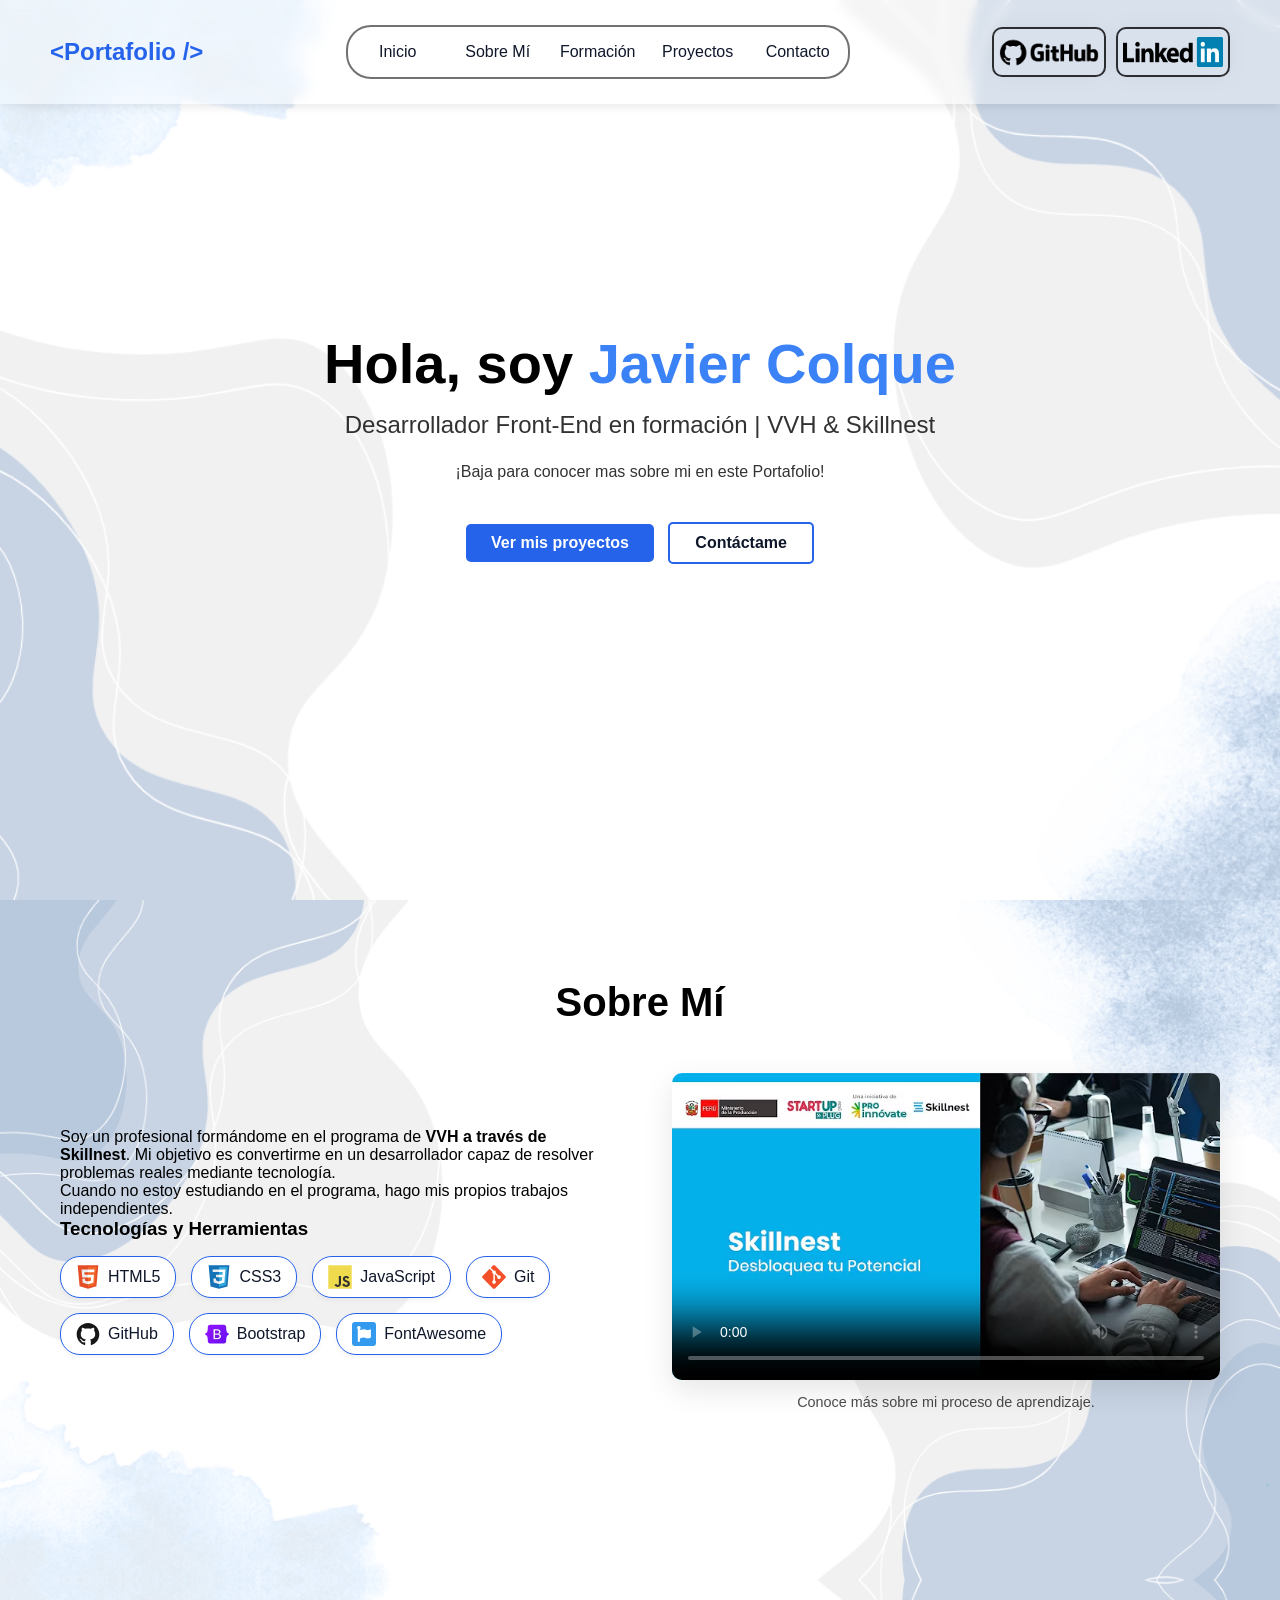
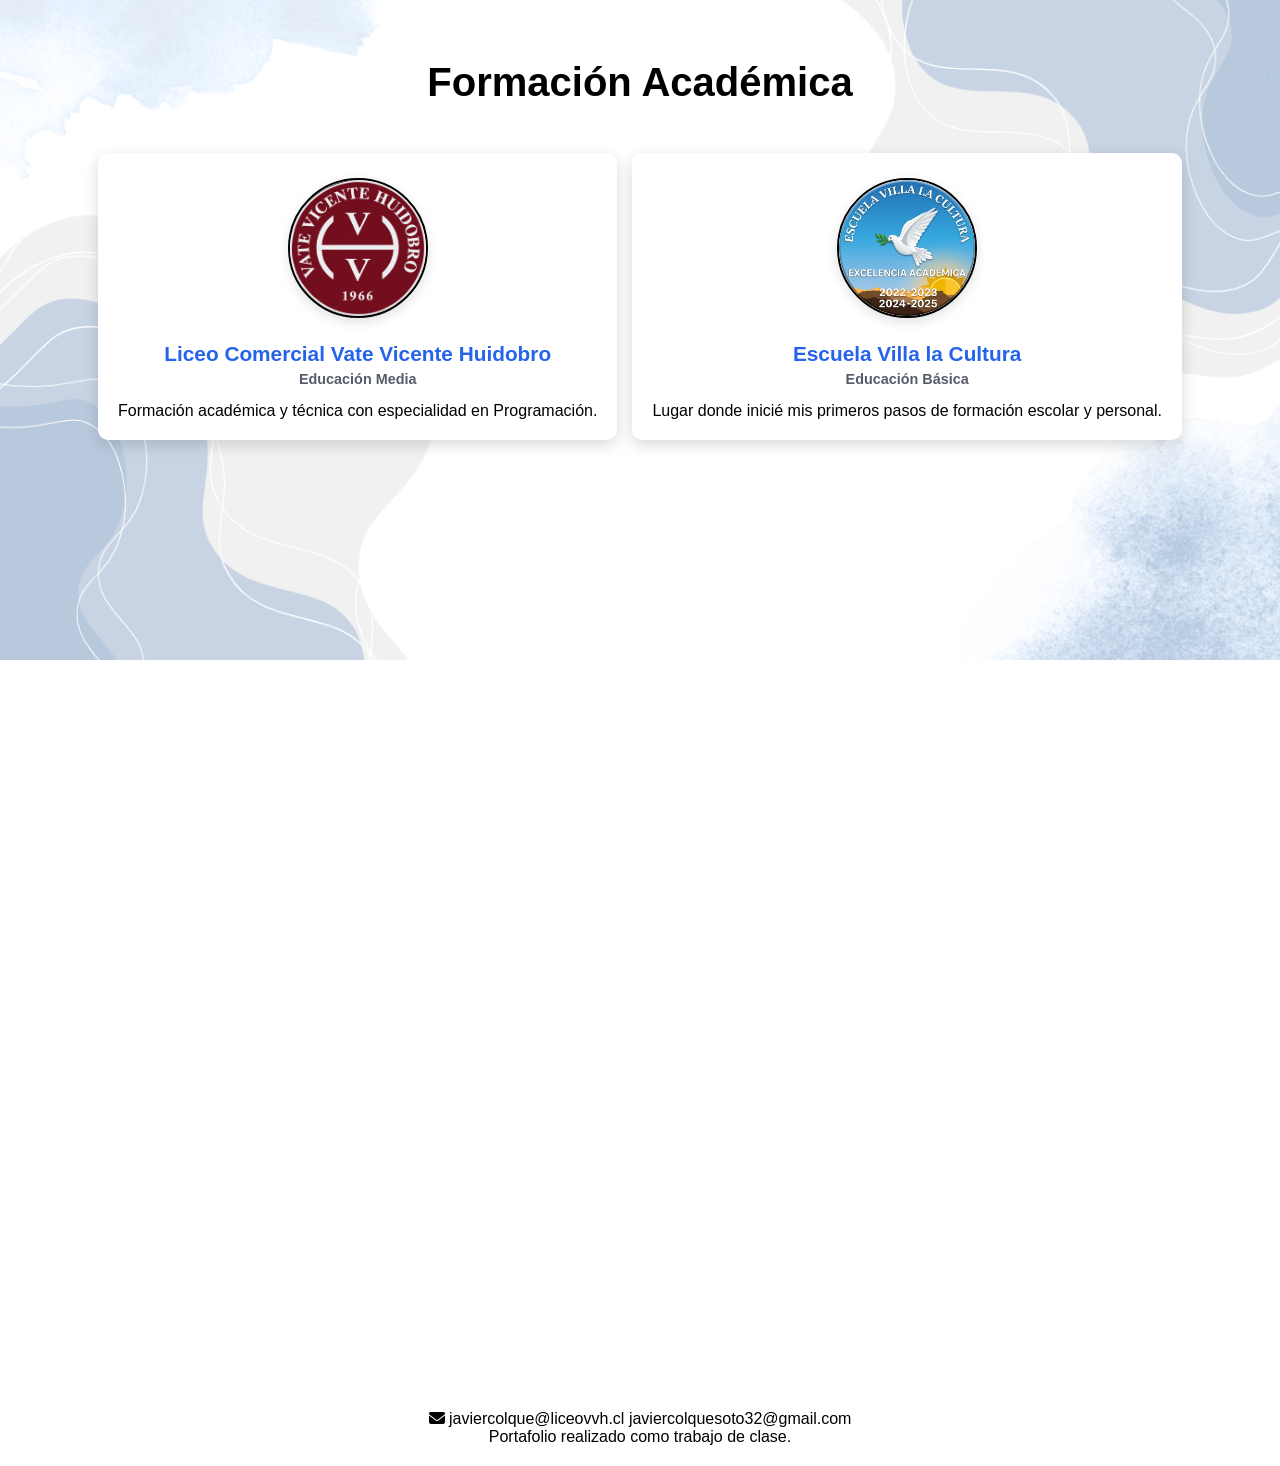
==== index.html @ 7b7ef532 "asd" ====
<!DOCTYPE html>
<html lang="es">
<head>
    <meta charset="UTF-8">
    <meta name="viewport" content="width=device-width, initial-scale=1.0">
    <title>Mi Portafolio - Javier Colque</title>
    <link rel="stylesheet" href="static/css/style.css">
    <link rel="stylesheet" href="https://cdnjs.cloudflare.com/ajax/libs/font-awesome/6.4.0/css/all.min.css">
</head>
<body>
    <header id="header">
        <nav class="navbar">
            <div class="logo">&lt;Portafolio /&gt;</div>
            <ul class="nav-links">
                <li><a href="#inicio">Inicio</a></li>
                <li><a href="#sobre-mi">Sobre Mí</a></li>
                <li><a href="#formacion">Formación</a></li>
                <li><a href="#proyectos">Proyectos</a></li>
                <li><a href="#contacto">Contacto</a></li>
            </ul>
            <div class="nav-bar-buttons">
                <a href="https://github.com/j-aaviieer" class="github-button">
                    <img src="static/images/github.png" alt="github-img" class="github-img">
                </a>
                <a href="https://www.linkedin.com/in/javier-colque-67b39a435/" class="linkedin-button">
                    <img src="static/images/linkedin.png" alt="linkedin-img" class="linkedin-img">
                </a>
            </div>
        </nav>
    </header>
    <main>
        <section id="inicio" class="inicio">
            <img src="static/images/fondo1.png" alt="imagen-fondo" class="imagen-fondo">
            <div>
                <h1>Hola, soy <span class="inicio-nombre">Javier Colque</span></h1>
                <h2>Desarrollador Front-End en formación | VVH & Skillnest</h2>
                <p>¡Baja para conocer mas sobre mi en este Portafolio!</p>
                <a href="#proyectos" class="btn btn-primary">Ver mis proyectos</a>
                <a href="#contacto" class="btn btn-secondary">Contáctame</a>
            </div>
        </section>

        <!-- Sección Sobre Mí & Habilidades -->
        <section id="sobre-mi" class="about">
            <img src="static/images/fondo2.png" alt="imagen-fondo" class="imagen-fondo">
            <div class="container">
                <h2 class="section-title">Sobre Mí</h2>
                <div class="about-grid">
                    <div class="about-text">
                        <p>Soy un profesional formándome en el programa de <strong>VVH a través de Skillnest</strong>. Mi objetivo es convertirme en un desarrollador capaz de resolver problemas reales mediante tecnología.</p>
                        <p>Cuando no estoy estudiando en el programa, hago mis propios trabajos independientes.</p>
                        
                        <h3>Tecnologías y Herramientas</h3>
                        <div class="skills-container">
                            <div class="skill-tag">
                                <img src="static/images/html.svg" alt="Logo HTML5"> 
                                <span>HTML5</span>
                            </div>
                            <div class="skill-tag">
                                <img src="static/images/css.svg" alt="Logo CSS3"> 
                                <span>CSS3</span>
                            </div>
                            <div class="skill-tag">
                                <img src="static/images/javascript.svg" alt="Logo JavaScript"> 
                                <span>JavaScript</span>
                            </div>
                            <div class="skill-tag">
                                <img src="static/images/git.svg" alt="Logo Git"> 
                                <span>Git</span>
                            </div>
                            <div class="skill-tag">
                                <img src="static/images/github.svg" alt="Logo GitHub"> 
                                <span>GitHub</span>
                            </div>
                            <div class="skill-tag">
                                <img src="static/images/bootstrap.svg" alt="Logo Bootstrap"> 
                                <span>Bootstrap</span>
                            </div>
                            <div class="skill-tag">
                                <img src="static/images/fontawesome.svg" alt="Logo Bootstrap"> 
                                <span>FontAwesome</span>
                            </div>
                        </div>
                    </div>
                    <div class="about-video">
                        <!-- Video -->
                        <video controls poster="static/images/skillnest-poster.avif">
                            <source src="static/videos/YTDown.com_YouTube_Estamos-transformando-la-educacion-tecni_Media_HTPfHLYIFFY_001_1080p.mp4" type="video/mp4">
                        </video>
                        <p class="video-caption">Conoce más sobre mi proceso de aprendizaje.</p>
                    </div>
                </div>
            </div>
        </section>

        <!-- Sección Formación Académica -->
        <section id="formacion" class="education">
            <img src="static/images/fondo1.png" alt="fondo3" class="imagen-fondo">
            <div class="container">
                <h2 class="section-title">Formación Académica</h2>
                
                <div class="education-grid">
                    <!-- Institución 1: Vate Vicente Huidobro -->
                    <div class="education-card">
                        <!-- Reemplaza la ruta de la imagen con tu foto -->
                        <img src="static/images/VVH.png" alt="Liceo Comercial Vate Vicente Huidobro" class="vvh">
                        <div class="education-info">
                            <h3>Liceo Comercial Vate Vicente Huidobro</h3>
                            <p class="education-period">Educación Media</p>
                            <p>Formación académica y técnica con especialidad en Programación.</p>
                        </div>
                    </div>

                    <!-- Institución 2: Colegio Villa la Cultura -->
                    <div class="education-card">
                        <!-- Reemplaza la ruta de la imagen con tu foto -->
                        <img src="static/images/VLC.png" alt="Colegio Villa la Cultura" class="vlc">
                        <div class="education-info">
                            <h3>Escuela Villa la Cultura</h3>
                            <p class="education-period">Educación Básica</p>
                            <p>Lugar donde inicié mis primeros pasos de formación escolar y personal.</p>
                        </div>
                    </div>
                </div>
            </div>
        </section>

        <!-- Sección de Proyectos -->
        <section id="proyectos" class="projects">
            <img src="static/images/fondo2.png" alt="imagen-fondo" class="imagen-fondo">
            <div class="container">
                <h2 class="section-title">Mis Proyectos</h2>
                
                <!-- Filtros -->
                <div class="filter-buttons">
                    <button class="filter-btn active" data-filter="all">Todos</button>
                    <button class="filter-btn" data-filter="html-css">HTML & CSS</button>
                    <button class="filter-btn" data-filter="js">JavaScript</button>
                </div>

                <div class="projects-grid">
                    <!-- Proyecto 1 -->
                    <div class="project-card" data-category="html-css">
                        <img src="static/images/Ecolochile.png" alt="ecolochile">
                        <div class="project-info">
                            <h3>EcoloChile</h3>
                            <p>Una pagina web capaz de utilizar funciones del dispositivo como Ubicacion, o Camara. Aparte de incluir IA (Desactivada)</p>
                            <div class="tech-stack">
                                <span>HTML</span><span>CSS</span><span>JS</span>
                            </div>
                            <div class="project-links">
                                <a href="#" target="_blank"><i class="fa-solid fa-eye"></i> Ver Proyecto</a>
                                <a href="https://github.com/j-aaviieer/Proyecto-Feria-ATP" target="_blank"><i class="fa-brands fa-github"></i> Repositorio</a>
                            </div>
                        </div>
                    </div>

                    <!-- Proyecto 2 -->
                    <div class="project-card" data-category="js">
                        <img src="static/images/TacoPalace.png" alt="TacoPalace">
                        <div class="project-info">
                            <h3>TacoPalace</h3>
                            <p>TacoPalace es una pagina web correspondiente a la simulacion de la certificacion Skillnest, incluye HTML, CSS y JS</p>
                            <div class="tech-stack">
                                <span>HTML</span><span>CSS</span><span>JavaScript</span>
                            </div>
                            <div class="project-links">
                                <a href="#" target="_blank"><i class="fa-solid fa-eye"></i> Ver Proyecto</a>
                                <a href="https://github.com/j-aaviieer/Taco-Palace-Simulacion" target="_blank"><i class="fa-brands fa-github"></i> Repositorio</a>
                            </div>
                        </div>
                    </div>
                </div>
            </div>
        </section>
    </main>

    <footer id="contacto">
        <i class="fa-solid fa-envelope"></i>
                        <span>javiercolque@liceovvh.cl</span>
                        <span>javiercolquesoto32@gmail.com</span>
        <p>Portafolio realizado como trabajo de clase.</p>
    </footer>

    <script src="static/js/script.js"></script>
</body>
</html>
---- static/css/style.css ----
:root {
    --primary-color: #2563eb;
    --secondary-color: #1e40af;
    --bg-color: #f8fafc;
    --text-color: #0f172a;
    --card-bg: #ffffff;
    --nav-bg: rgba(255, 255, 255, 0.95);
    --transition: all 0.3s ease;
}

* {
    margin: 0;
    padding: 0;
    box-sizing: border-box;
    font-family: Arial, Helvetica, sans-serif;
}
html {
  scroll-behavior: smooth; /*Esto hara que al apretar los botones de la navbar, el movimiento sea fluido*/
}
body {
    background-color: white;
    transition: all 0.3 ease;
}
section {
    max-width: 100%;
    max-height: 680px;
    min-height: 680px;
}
.container {
    max-width: 1200px;
    margin: 0 auto;
    padding: 0 20px;
}

/* --- Navegación --- */
header {
    position: fixed;
    width: 100%;
    top: 0;
    background-color: rgba(255, 255, 255, 0.323);
    backdrop-filter: blur(5px);
    z-index: 1000;
    box-shadow: 0 2px 10px rgba(0,0,0,0.1);
}

.navbar {
    display: flex;
    justify-content: space-between;
    align-items: center;
    padding: 25px 50px;
}

.logo {
    font-size: 1.5rem;
    font-weight: bold;
    color: rgb(37, 99, 235);
    cursor: default;
}

.nav-links {
    display: flex;
    list-style: none;
    border: solid 2px rgba(0, 0, 0, 0.555);
    overflow: hidden;
    border-radius: 25px;
}
.nav-links li {
    display: flex;
    align-items: center;
    justify-content: center;
    background-color: transparent;
    height: 50px;
    width: 100px;
    transition: 0.3s;
}
.nav-links li:hover {
    background-color: rgba(0, 0, 0, 0.1);
}
.nav-links a {
    text-decoration: none;
    color: var(--text-color);
    font-weight: 500;
    transition: var(--transition);
}

.nav-links a:hover {
    color: var(--primary-color);
}

.nav-bar-buttons {
    display: flex;
    flex-direction: row;
    align-items: center;
    gap: 10px;
}
.linkedin-button {
    display: flex;
    justify-content: center;
    align-items: center;
    border: solid 2px rgba(0, 0, 0, 0.8);
    height: 50px;
    padding: 5px;
    border-radius: 10px;
    box-shadow: 0 0 20px 0 rgba(0, 0, 0, 0.06);
    transition: 0.5s;
}
.linkedin-button:hover {
    scale: 1.04;
    box-shadow: 0 0 20px 0 rgba(0, 0, 0, 0.2);
}
.github-button {
    display: flex;
    justify-content: center;
    align-items: center;
    border: solid 2px rgba(0, 0, 0, 0.8);
    height: 50px;
    padding: 5px;
    border-radius: 10px;
    box-shadow: 0 0 20px 0 rgba(0, 0, 0, 0.06);
    transition: 0.5s;
}
.github-button:hover {
    scale: 1.04;
    box-shadow: 0 0 20px 0 rgba(0, 0, 0, 0.2);
}
.linkedin-img {
    width: 100px;
    height: 30px;
}
.github-img {
    width: 100px;
    height: 55px;
}

.btn-icon {
    background: none;
    border: none;
    font-size: 1.2rem;
    color: var(--text-color);
    cursor: pointer;
}

/* --- Hero Section --- */
.imagen-fondo {
    position: absolute;
    top: 0;
    left: 0;
    width: 100%;
    height: 100%;
    object-fit: cover;
    object-position: center;
    z-index: -1;

}
.imagen-fondo-2 {
    position: absolute;
    top: 0;
    left: 0;
    width: 100%;
    height: 100%;
    object-fit: cover; /* Escala y recorta la imagen proporcionalmente */
    object-position: center;
    z-index: -5;
    border-bottom: solid 2px rgba(0, 0, 0, 0.233);
    box-shadow: bottom 0 0 20px 0 rgba(0, 0, 0, 0.2);
}
.fondo3 {
    position: absolute;
    top: 0;
    left: 0;
    width: 100%;
    height: 100%;
    object-fit: cover; /* Escala y recorta la imagen proporcionalmente */
    object-position: center;
    z-index: -10;
    box-shadow: bottom 0 0 20px 0 rgba(0, 0, 0, 0.2);
}
.inicio {
    min-height: 100vh;
    display: flex;
    align-items: center;
    justify-content: center;
    text-align: center;
    padding: 0 20px;
}

.inicio h1 {
    font-size: 3.5rem;
    margin-bottom: 15px;
}

.inicio-nombre {
    color: #3b82f6;
}

.inicio h2 {
    font-size: 1.5rem;
    font-weight: 400;
    margin-bottom: 20px;
    opacity: 0.8;
}

.inicio p {
    max-width: 600px;
    margin: 0 auto 2rem;
    line-height: 1.6;
    opacity: 0.8;
}

.btn {
    padding: 10px 25px;
    border-radius: 5px;
    text-decoration: none;
    font-weight: bold;
    transition: var(--transition);
    display: inline-block;
    margin: 5px;
}

.btn-primary {
    background-color: var(--primary-color);
    color: white;
}

.btn-primary:hover {
    background-color: var(--secondary-color);
}

.btn-secondary {
    border: 2px solid var(--primary-color);
    color: var(--text-color);
}

/* --- Secciones Generales --- */
section {
    padding: 80px 0;
}

.section-title {
    text-align: center;
    font-size: 2.5rem;
    margin-bottom: 3rem;
    position: relative;
}

/* --- Sobre Mí --- */
.about-grid {
    display: grid;
    grid-template-columns: 1fr 1fr;
    gap: 4rem;
    align-items: center;
}

.about-video video {
    width: 100%;
    border-radius: 10px;
    box-shadow: 0 10px 30px rgba(0,0,0,0.1);
}

.video-caption {
    text-align: center;
    margin-top: 10px;
    font-size: 0.9rem;
    opacity: 0.7;
}

/* --- Habilidades y Herramientas --- */
.skills-container {
    display: flex;
    flex-wrap: wrap;
    gap: 15px; 
    margin-top: 1rem;
}

.skill-tag {
    display: flex;
    align-items: center; 
    gap: 8px; 
    background-color: var(--card-bg);
    color: var(--text-color);
    padding: 8px 15px;
    border-radius: 20px;
    font-weight: 500;
    border: 1px solid var(--primary-color);
    box-shadow: 0 2px 5px rgba(0,0,0,0.05);
    transition: var(--transition);
}

.skill-tag:hover {
    transform: translateY(-3px);
    box-shadow: 0 5px 10px rgba(0,0,0,0.1);
}

.skill-tag img {
    width: 24px;
    height: 24px;
    object-fit: contain;
}

/* --- Formación Académica --- */
.education-grid {
    display: flex;
    flex-direction: row;
    justify-content: center;
    gap: 15px;
    margin-top: 2rem;
}

.education-card {
    background-color: var(--card-bg);
    border-radius: 10px;
    overflow: hidden;
    box-shadow: 0 5px 15px rgba(0,0,0,0.15);
    transition: var(--transition);
    text-align: center;
    padding-top: 25px;
}

.education-card:hover {
    transform: translateY(-10px);
}

.education-card img {
    width: 140px;
    height: 140px;
    border-radius: 50%;
    background-color: #ffffff;
    border: solid 2px black;
    margin: 0 auto;
    box-shadow: 0 4px 12px rgba(0, 0, 0, 0.12);
}

.education-info {
    padding: 20px;
}

.education-info h3 {
    color: var(--primary-color);
    margin-bottom: 5px;
    font-size: 1.3rem;
}

.education-period {
    font-size: 0.9rem;
    font-weight: bold;
    color: var(--text-color);
    opacity: 0.7;
    margin-bottom: 15px;
}

/* --- Proyectos --- */
.filter-buttons {
    display: flex;
    justify-content: center;
    gap: 15px;
    margin-bottom: 30px;
}

.filter-btn {
    padding: 8px 20px;
    border: none;
    background-color: var(--card-bg);
    color: var(--text-color);
    cursor: pointer;
    border-radius: 20px;
    box-shadow: 0 2px 5px rgba(0,0,0,0.1);
    transition: var(--transition);
}

.filter-btn.active, .filter-btn:hover {
    background-color: var(--primary-color);
    color: white;
}

.projects-grid {
    display: flex;
    flex-direction: row;
    gap: 20px;
}

.project-card {
    background-color: var(--card-bg);
    border-radius: 10px;
    overflow: hidden;
    box-shadow: 0 5px 15px rgba(0,0,0,0.05);
    transition: var(--transition);
}

.project-card:hover {
    transform: translateY(-10px);
}

.project-card img {
    width: 100%;
    height: 200px;
    object-fit: cover;
}

.project-info {
    padding: 20px;
}

.tech-stack {
    margin: 15px 0;
    display: flex;
    gap: 10px;
    font-size: 0.8rem;
}

.tech-stack span {
    background: var(--bg-color);
    padding: 3px 8px;
    border-radius: 4px;
}

.project-links {
    display: flex;
    gap: 15px;
}

.project-links a {
    text-decoration: none;
    color: var(--primary-color);
    font-weight: 500;
}

/* --- Contacto --- */
.contact-links {
    display: flex;
    justify-content: center;
    flex-wrap: wrap;
    gap: 2rem;
    margin-top: 2rem;
}

.contact-card {
    display: flex;
    flex-direction: column;
    align-items: center;
    gap: 10px;
    padding: 20px;
    background-color: var(--card-bg);
    border-radius: 10px;
    text-decoration: none;
    color: var(--text-color);
    width: 200px;
    box-shadow: 0 5px 15px rgba(0,0,0,0.05);
    transition: var(--transition);
}

.contact-card i {
    font-size: 2rem;
    color: var(--primary-color);
}

.contact-card:hover {
    transform: translateY(-5px);
    border-bottom: 3px solid var(--primary-color);
}

/* --- Footer --- */
footer {
    text-align: center;
    padding: 20px;
    background-color: var(--card-bg);
    margin-top: 50px;
}


.fade-in {
  opacity: 0;
  transform: translateY(30px);
  transition: opacity 0.6s ease-out, transform 0.6s ease-out;
  will-change: opacity, transform;
}

.fade-in.visible {
  opacity: 1;
  transform: translateY(0);
}
/* --- Diseño Responsivo (Mobile & Tablet) --- */
@media (max-width: 768px) {
    .about-grid {
        grid-template-columns: 1fr;
    }
    
    .nav-links {
        position: fixed;
        top: 70px;
        left: -100%;
        flex-direction: column;
        background-color: var(--nav-bg);
        width: 100%;
        text-align: center;
        padding: 2rem 0;
        transition: 0.3s;
        box-shadow: 0 5px 10px rgba(0,0,0,0.1);
    }

    .nav-links.active {
        left: 0;
    }

    .nav-bar-buttons {
        position: fixed;
        top: 70px;
        left: -100%;
        flex-direction: column;
        background-color: var(--nav-bg);
        width: 100%;
        text-align: center;
        padding: 2rem 0;
        transition: 0.3s;
        box-shadow: 0 5px 10px rgba(0,0,0,0.1);
    }

    .nav-bar-buttons.active {
        left: 0;
    }

    .inicio h1 {
        font-size: 2.5rem;
    }
}
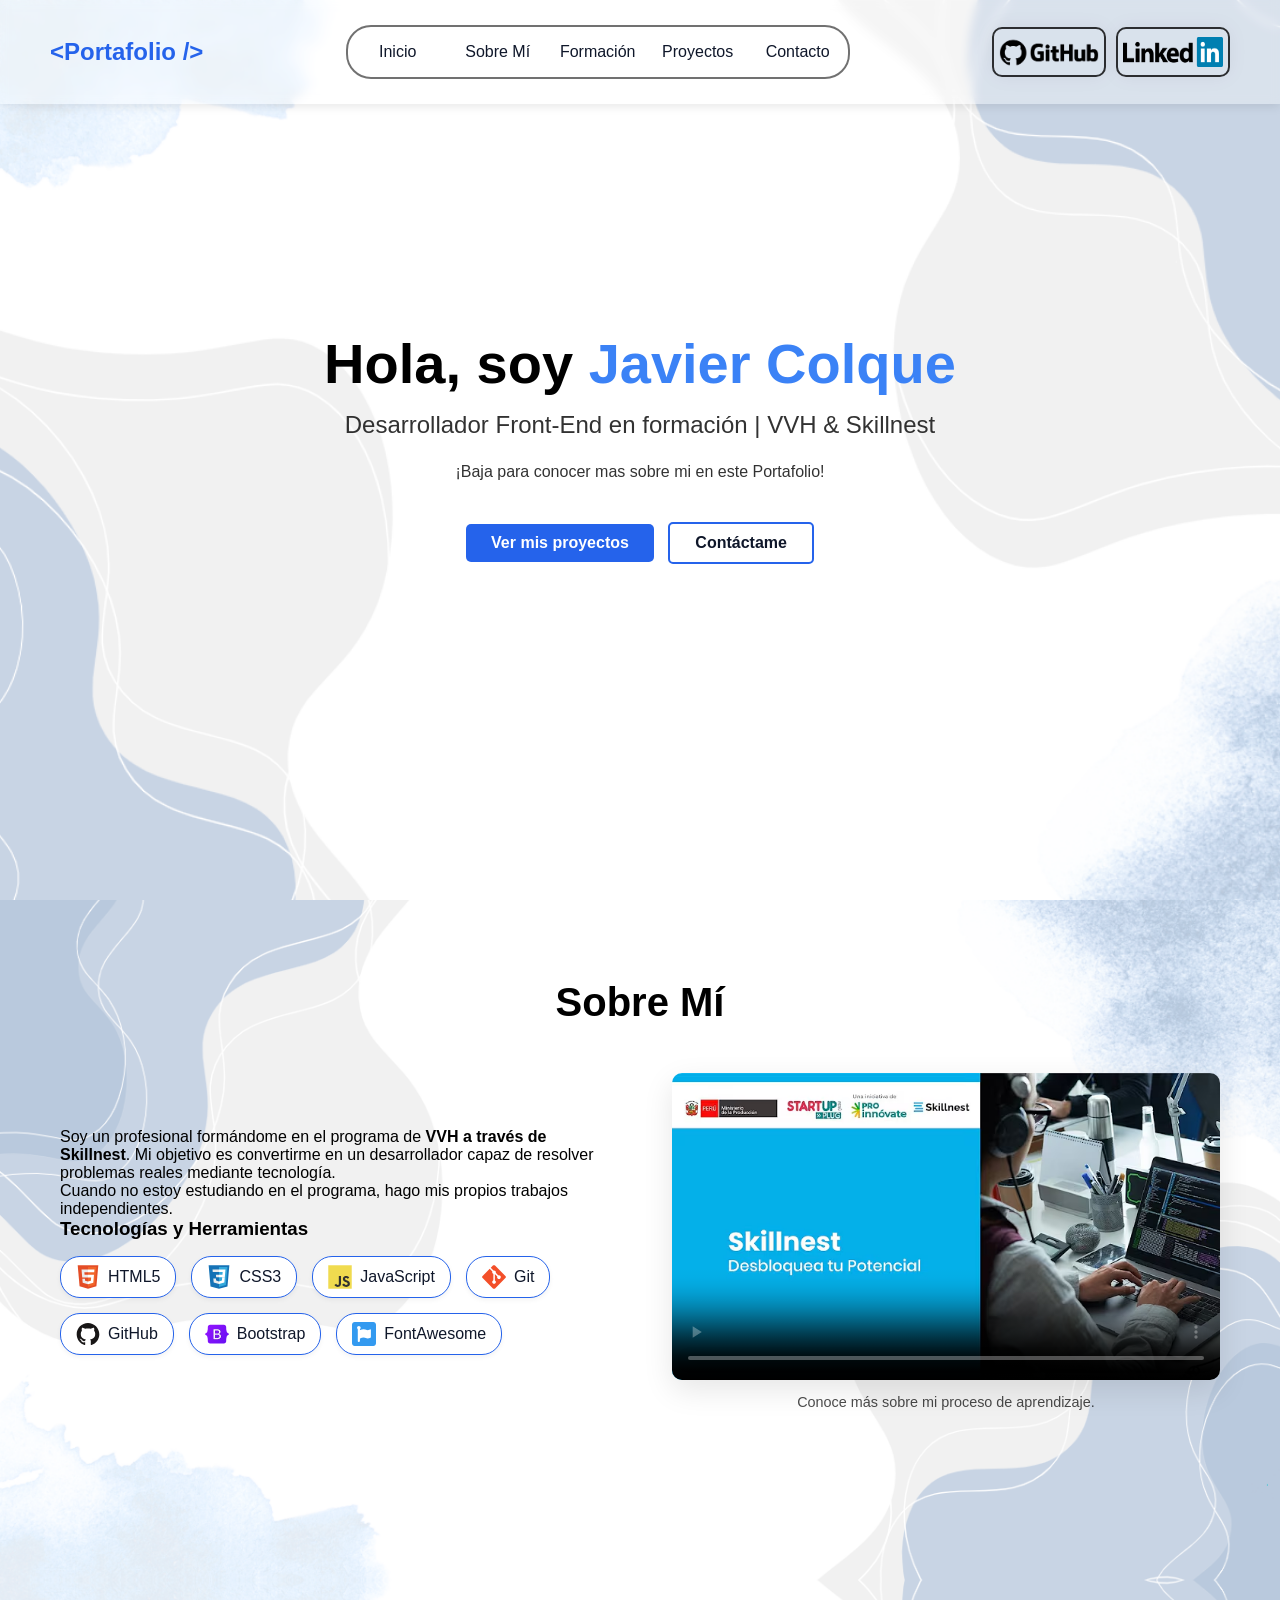
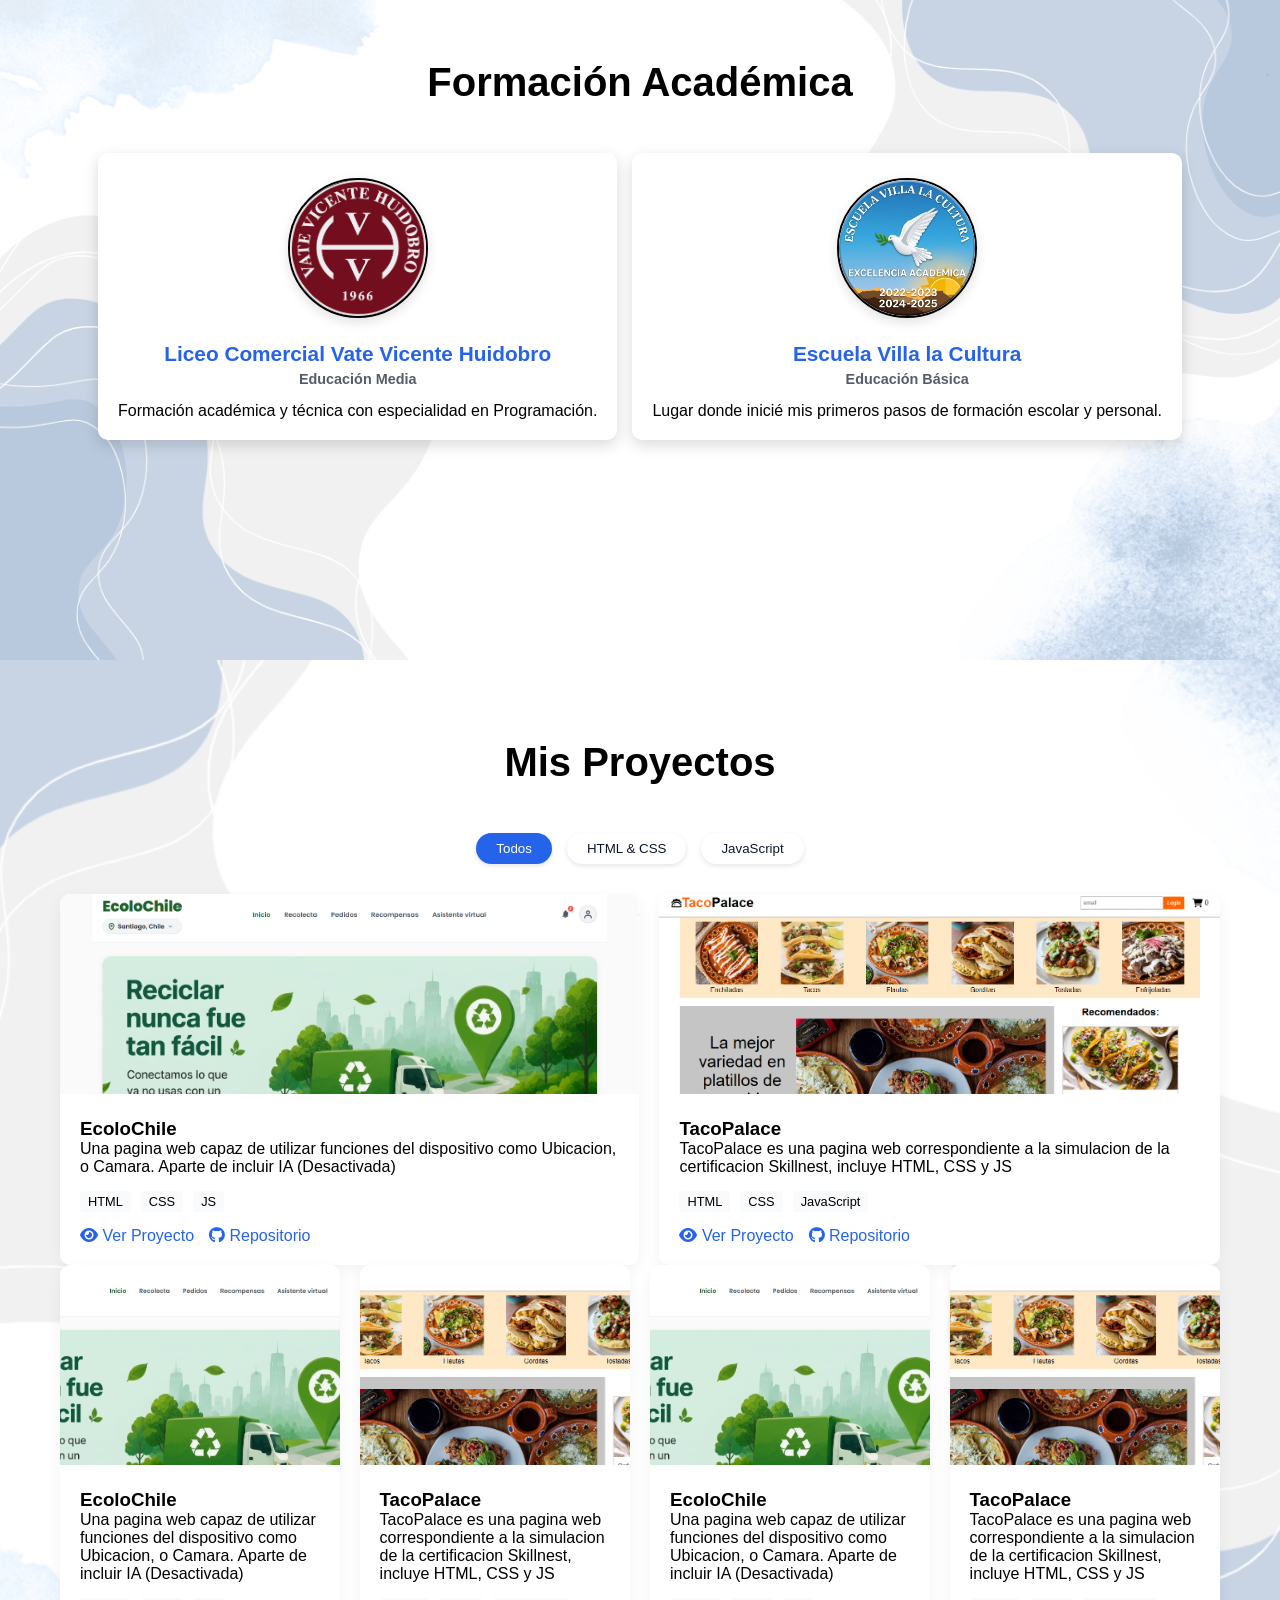
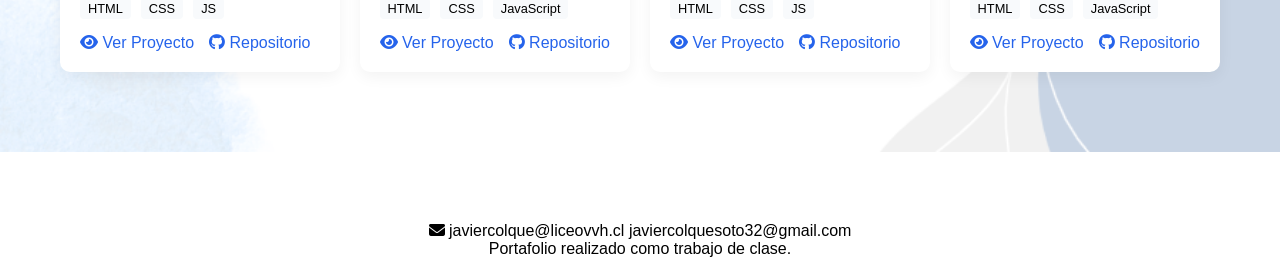
==== commit cd54a961: "asd" ====
--- a/index.html
+++ b/index.html
@@ -170,6 +170,70 @@
                             </div>
                         </div>
                     </div>
+
+                    
+                </div>
+                <div class="projects-grid">
+                    <div class="project-card" data-category="html-css">
+                        <img src="static/images/Ecolochile.png" alt="ecolochile">
+                        <div class="project-info">
+                            <h3>EcoloChile</h3>
+                            <p>Una pagina web capaz de utilizar funciones del dispositivo como Ubicacion, o Camara. Aparte de incluir IA (Desactivada)</p>
+                            <div class="tech-stack">
+                                <span>HTML</span><span>CSS</span><span>JS</span>
+                            </div>
+                            <div class="project-links">
+                                <a href="#" target="_blank"><i class="fa-solid fa-eye"></i> Ver Proyecto</a>
+                                <a href="https://github.com/j-aaviieer/Proyecto-Feria-ATP" target="_blank"><i class="fa-brands fa-github"></i> Repositorio</a>
+                            </div>
+                        </div>
+                    </div>
+
+                    <!-- Proyecto 2 -->
+                    <div class="project-card" data-category="js">
+                        <img src="static/images/TacoPalace.png" alt="TacoPalace">
+                        <div class="project-info">
+                            <h3>TacoPalace</h3>
+                            <p>TacoPalace es una pagina web correspondiente a la simulacion de la certificacion Skillnest, incluye HTML, CSS y JS</p>
+                            <div class="tech-stack">
+                                <span>HTML</span><span>CSS</span><span>JavaScript</span>
+                            </div>
+                            <div class="project-links">
+                                <a href="#" target="_blank"><i class="fa-solid fa-eye"></i> Ver Proyecto</a>
+                                <a href="https://github.com/j-aaviieer/Taco-Palace-Simulacion" target="_blank"><i class="fa-brands fa-github"></i> Repositorio</a>
+                            </div>
+                        </div>
+                    </div>
+                    <div class="project-card" data-category="html-css">
+                        <img src="static/images/Ecolochile.png" alt="ecolochile">
+                        <div class="project-info">
+                            <h3>EcoloChile</h3>
+                            <p>Una pagina web capaz de utilizar funciones del dispositivo como Ubicacion, o Camara. Aparte de incluir IA (Desactivada)</p>
+                            <div class="tech-stack">
+                                <span>HTML</span><span>CSS</span><span>JS</span>
+                            </div>
+                            <div class="project-links">
+                                <a href="#" target="_blank"><i class="fa-solid fa-eye"></i> Ver Proyecto</a>
+                                <a href="https://github.com/j-aaviieer/Proyecto-Feria-ATP" target="_blank"><i class="fa-brands fa-github"></i> Repositorio</a>
+                            </div>
+                        </div>
+                    </div>
+
+                    <!-- Proyecto 2 -->
+                    <div class="project-card" data-category="js">
+                        <img src="static/images/TacoPalace.png" alt="TacoPalace">
+                        <div class="project-info">
+                            <h3>TacoPalace</h3>
+                            <p>TacoPalace es una pagina web correspondiente a la simulacion de la certificacion Skillnest, incluye HTML, CSS y JS</p>
+                            <div class="tech-stack">
+                                <span>HTML</span><span>CSS</span><span>JavaScript</span>
+                            </div>
+                            <div class="project-links">
+                                <a href="#" target="_blank"><i class="fa-solid fa-eye"></i> Ver Proyecto</a>
+                                <a href="https://github.com/j-aaviieer/Taco-Palace-Simulacion" target="_blank"><i class="fa-brands fa-github"></i> Repositorio</a>
+                            </div>
+                        </div>
+                    </div>
                 </div>
             </div>
         </section>
--- a/static/css/style.css
+++ b/static/css/style.css
@@ -23,7 +23,6 @@
 }
 section {
     max-width: 100%;
-    max-height: 680px;
     min-height: 680px;
 }
 .container {
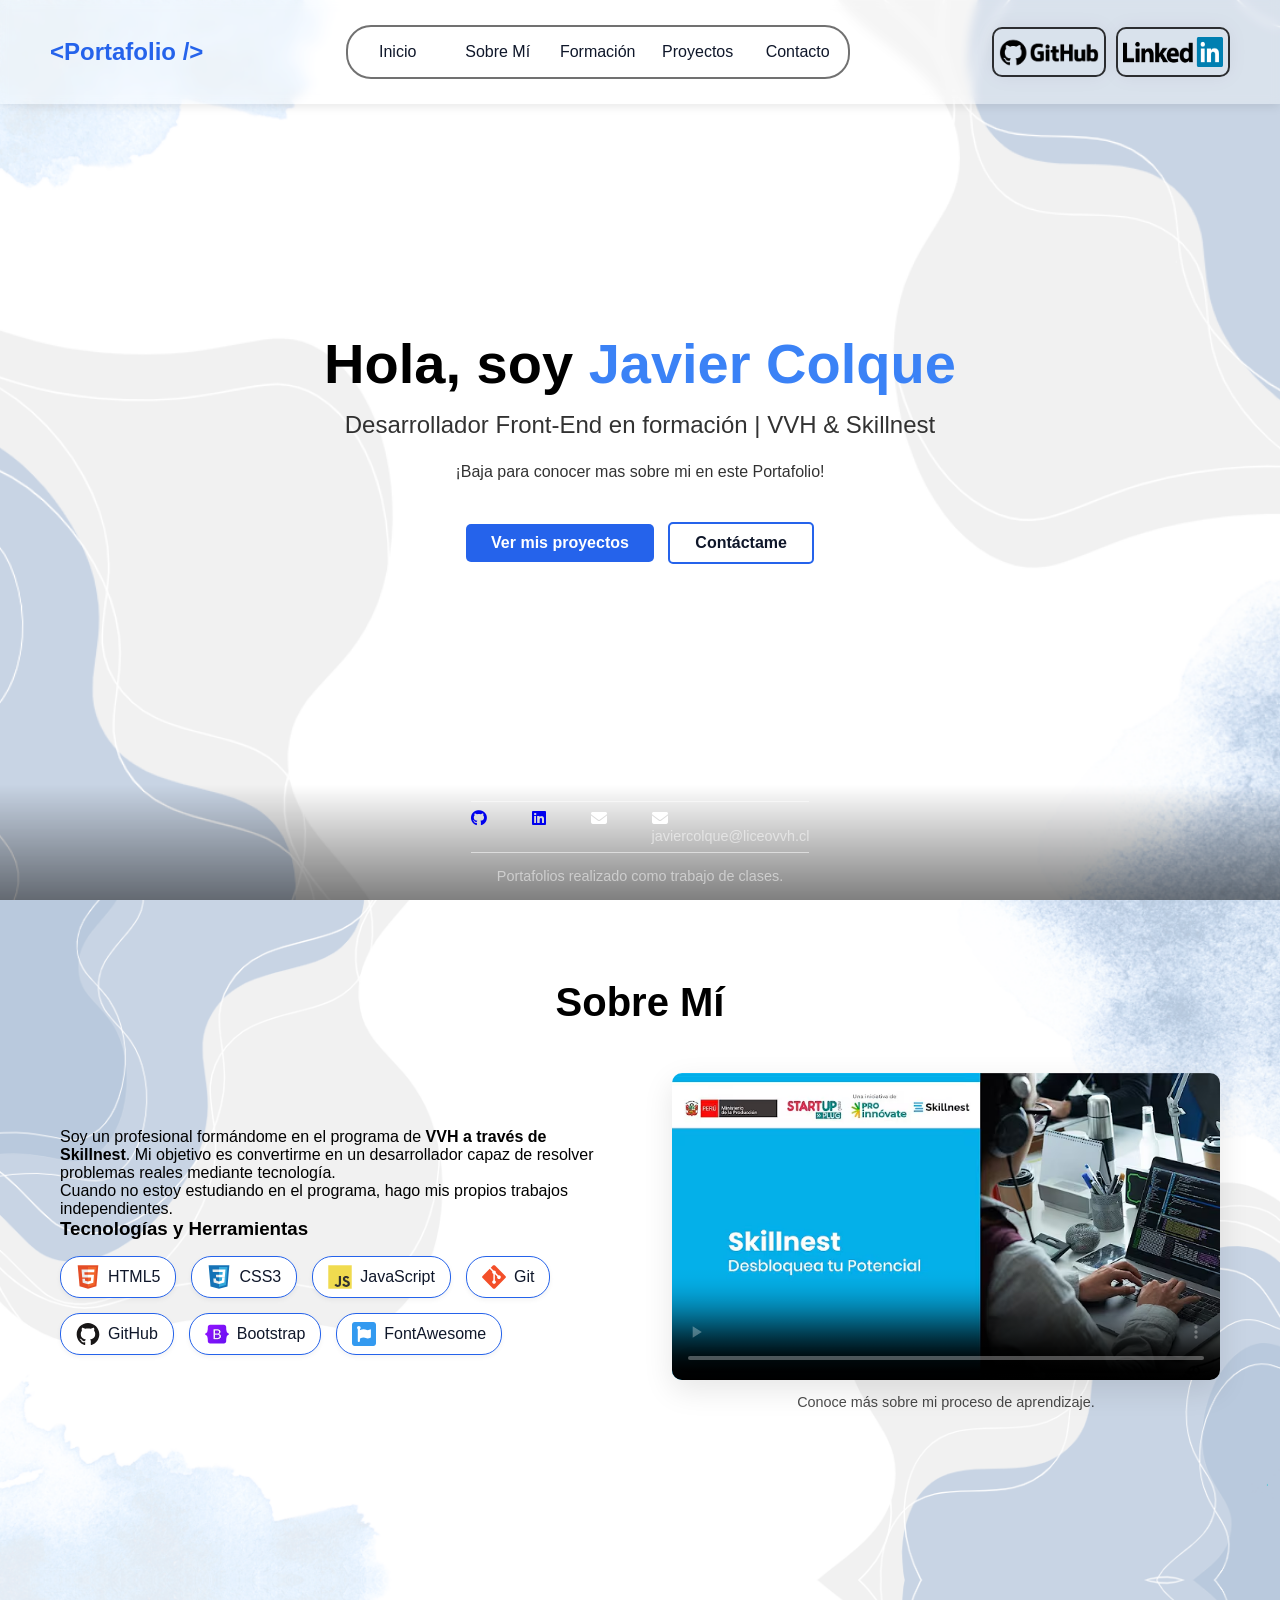
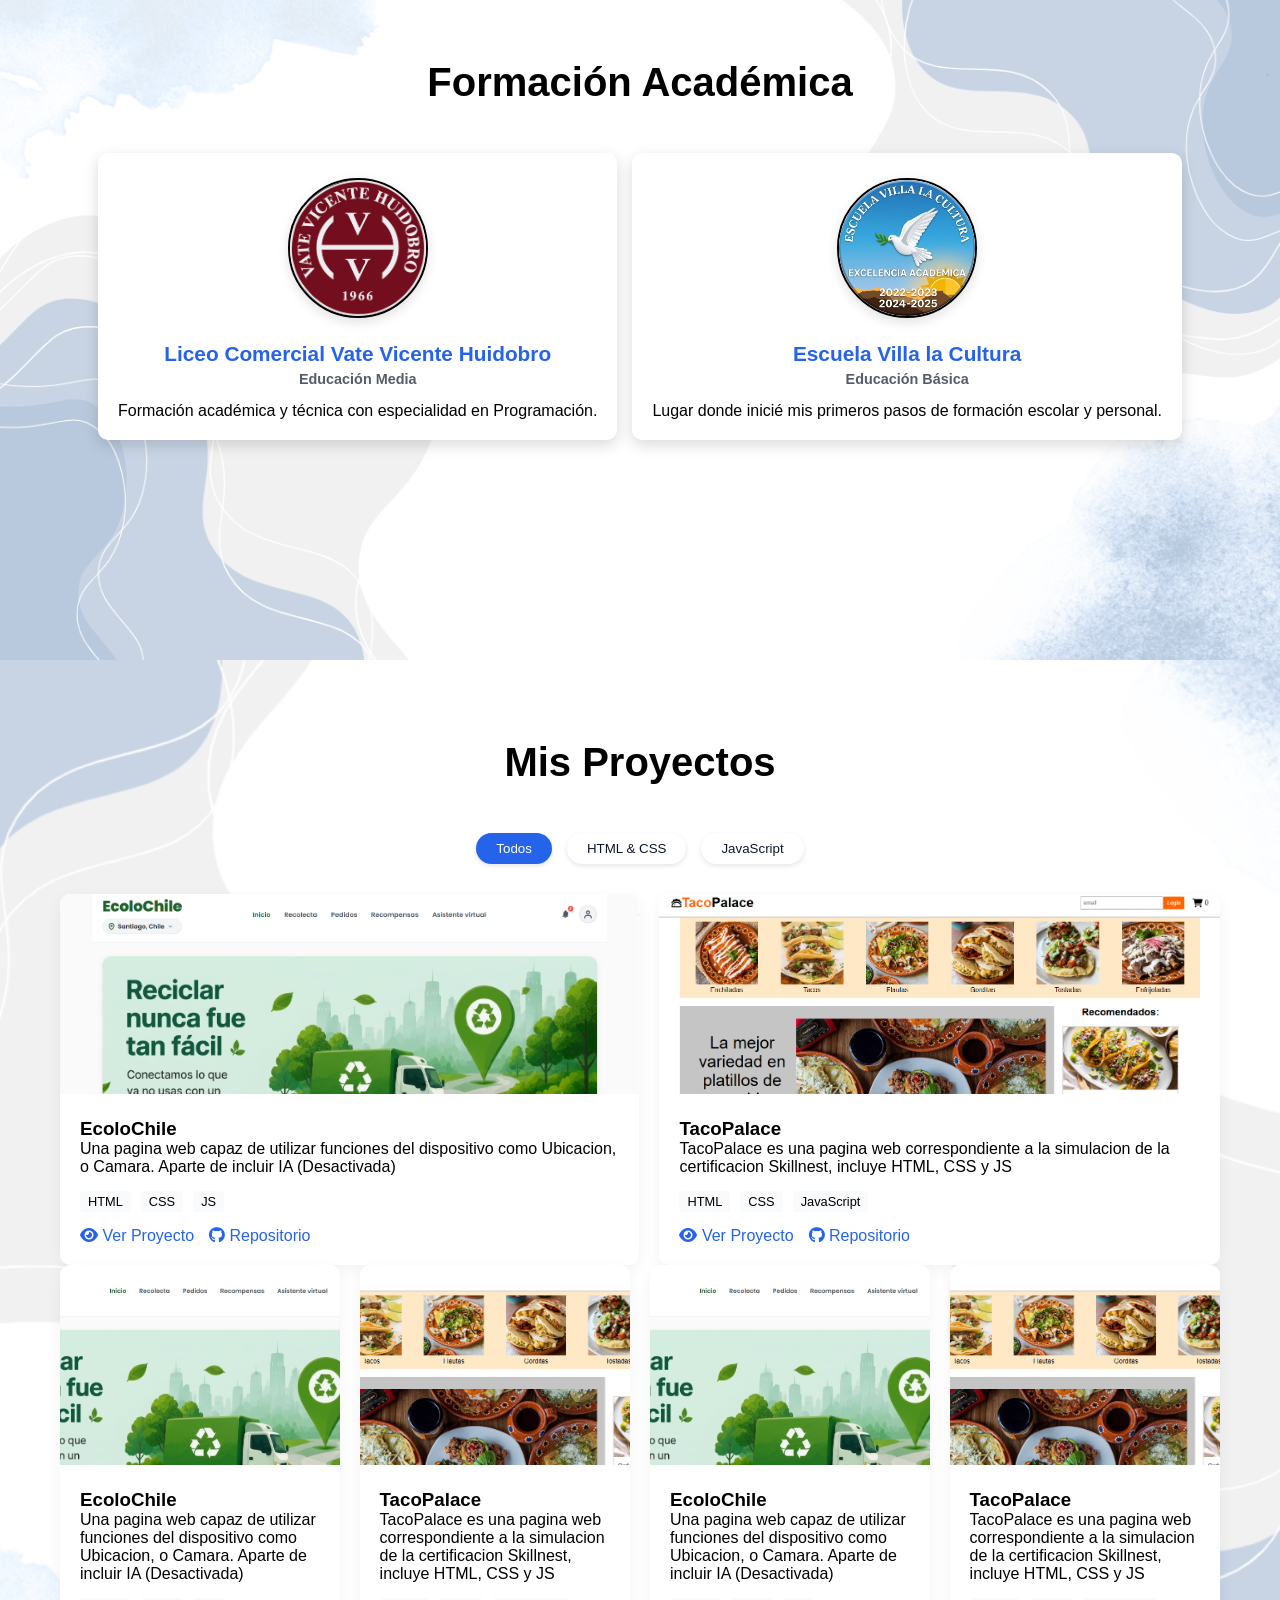
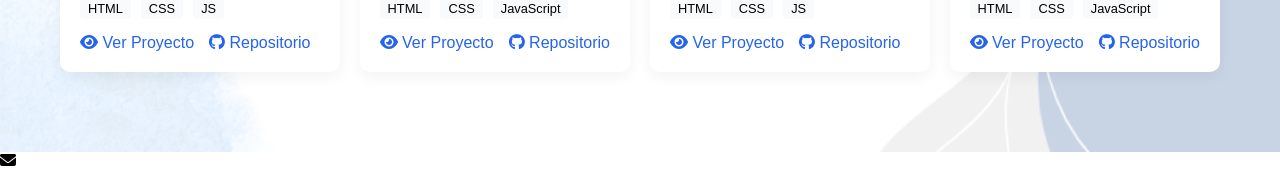
==== commit e5ebd68f: "javito" ====
--- a/index.html
+++ b/index.html
@@ -238,12 +238,25 @@
             </div>
         </section>
     </main>
-
-    <footer id="contacto">
-        <i class="fa-solid fa-envelope"></i>
-                        <span>javiercolque@liceovvh.cl</span>
-                        <span>javiercolquesoto32@gmail.com</span>
-        <p>Portafolio realizado como trabajo de clase.</p>
+    <i class="fa-solid fa-envelope"></i>
+
+    <footer id="contact">
+        <div>
+            <a href="https://www.tiktok.com/@redbullbatalla">
+                <i class="fa-brands fa-github"></i> 
+            </a>
+            <a href="https://www.youtube.com/c/RedBullBatalla">
+                <i class="fa-brands fa-linkedin"></i>
+            </a>
+            <a>
+                <i class="fa-solid fa-envelope"></i>
+            </a>
+            <a>
+                <i class="fa-solid fa-envelope"></i>
+                <p>javiercolque@liceovvh.cl</p>
+            </a>
+        </div>
+        <p>Portafolios realizado como trabajo de clases.</p>
     </footer>
 
     <script src="static/js/script.js"></script>
--- a/static/css/style.css
+++ b/static/css/style.css
@@ -459,10 +459,77 @@
 
 /* --- Footer --- */
 footer {
-    text-align: center;
-    padding: 20px;
-    background-color: var(--card-bg);
-    margin-top: 50px;
+  display: flex;
+  flex-direction: column;
+  justify-content: center;
+  align-items: center;
+  color: white;
+  padding: 1rem 0;
+  bottom: 0;
+  width: 100%;
+  position: fixed;
+  gap: 15px;
+  z-index: 5;
+  background: linear-gradient(to bottom, rgba(255, 255, 255, 0) 0%, rgba(0, 0, 0, 0.5) 100%);
+}
+
+footer div {
+  display: flex;
+  flex-direction: row;
+  gap: 45px;
+  padding: 0.5rem 0;
+  border-top: 1px solid rgba(255, 255, 255, 0.527);
+  border-bottom: 1px solid rgba(255, 255, 255, 0.527);
+}
+
+footer p {
+  font-size: 0.9rem;
+  color: rgba(255, 255, 255, 0.5);
+}
+.tiktok {
+  height: 30px;
+  width: 30px;
+  border-radius: 50%;
+  transition: 0.3s;
+}
+.tiktok:hover {
+  transform: scale(1.1);
+}
+.instagram {
+  height: 30px;
+  width: 30px;
+  border-radius: 50%;
+    transition: 0.3s;
+}
+.instagram:hover {
+  transform: scale(1.1);
+}
+.youtube {
+  height: 30px;
+  width: 30px;
+  border-radius: 50%;
+  transition: 0.3s;
+}
+.youtube:hover {
+  transform: scale(1.1);
+}
+.facebook {
+  height: 30px;
+  width: 30px;
+  border-radius: 50%;
+  transition: 0.3s;
+}
+.facebook:hover {
+  transform: scale(1.1);
+}
+.twitter {
+  height: 30px;
+  width: 30px;
+  border-radius: 50%;
+  transition: 0.3s;
+}
+.twitter:hover {
+  transform: scale(1.1);
 }
 
 
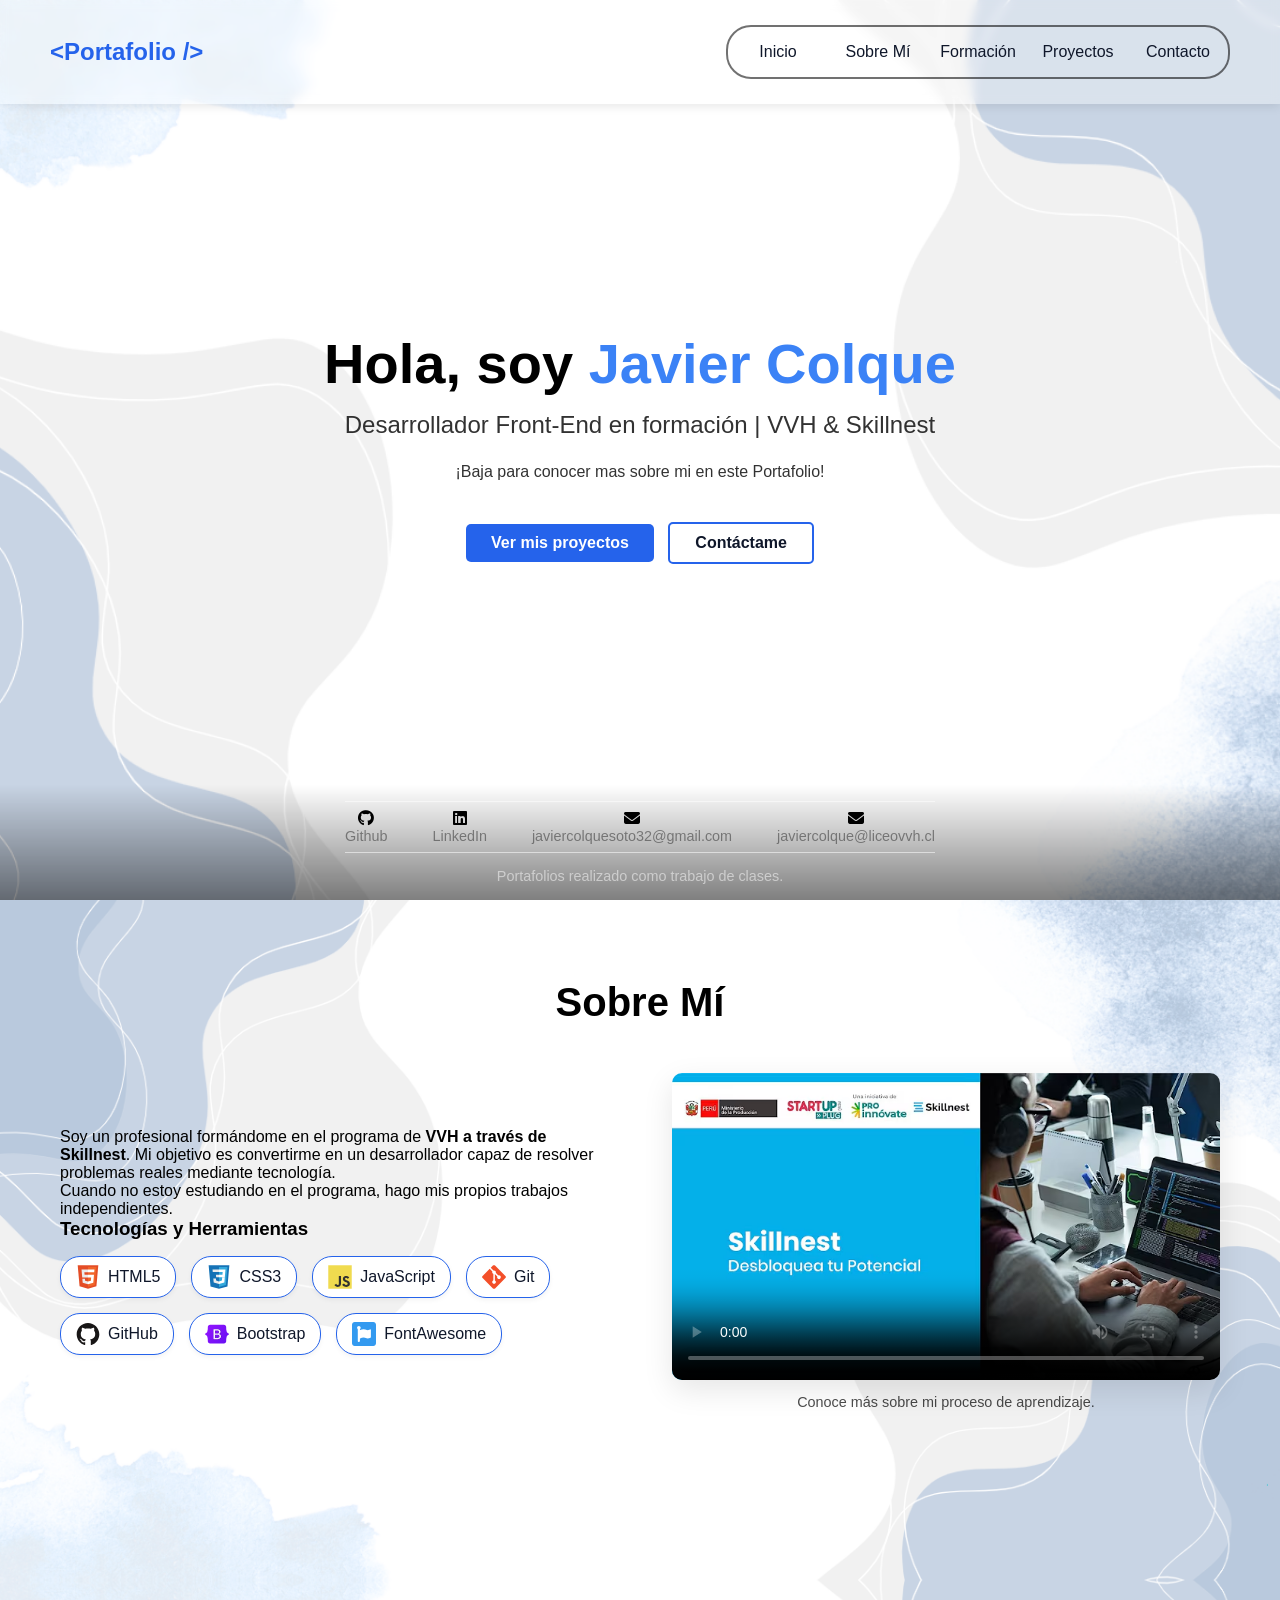
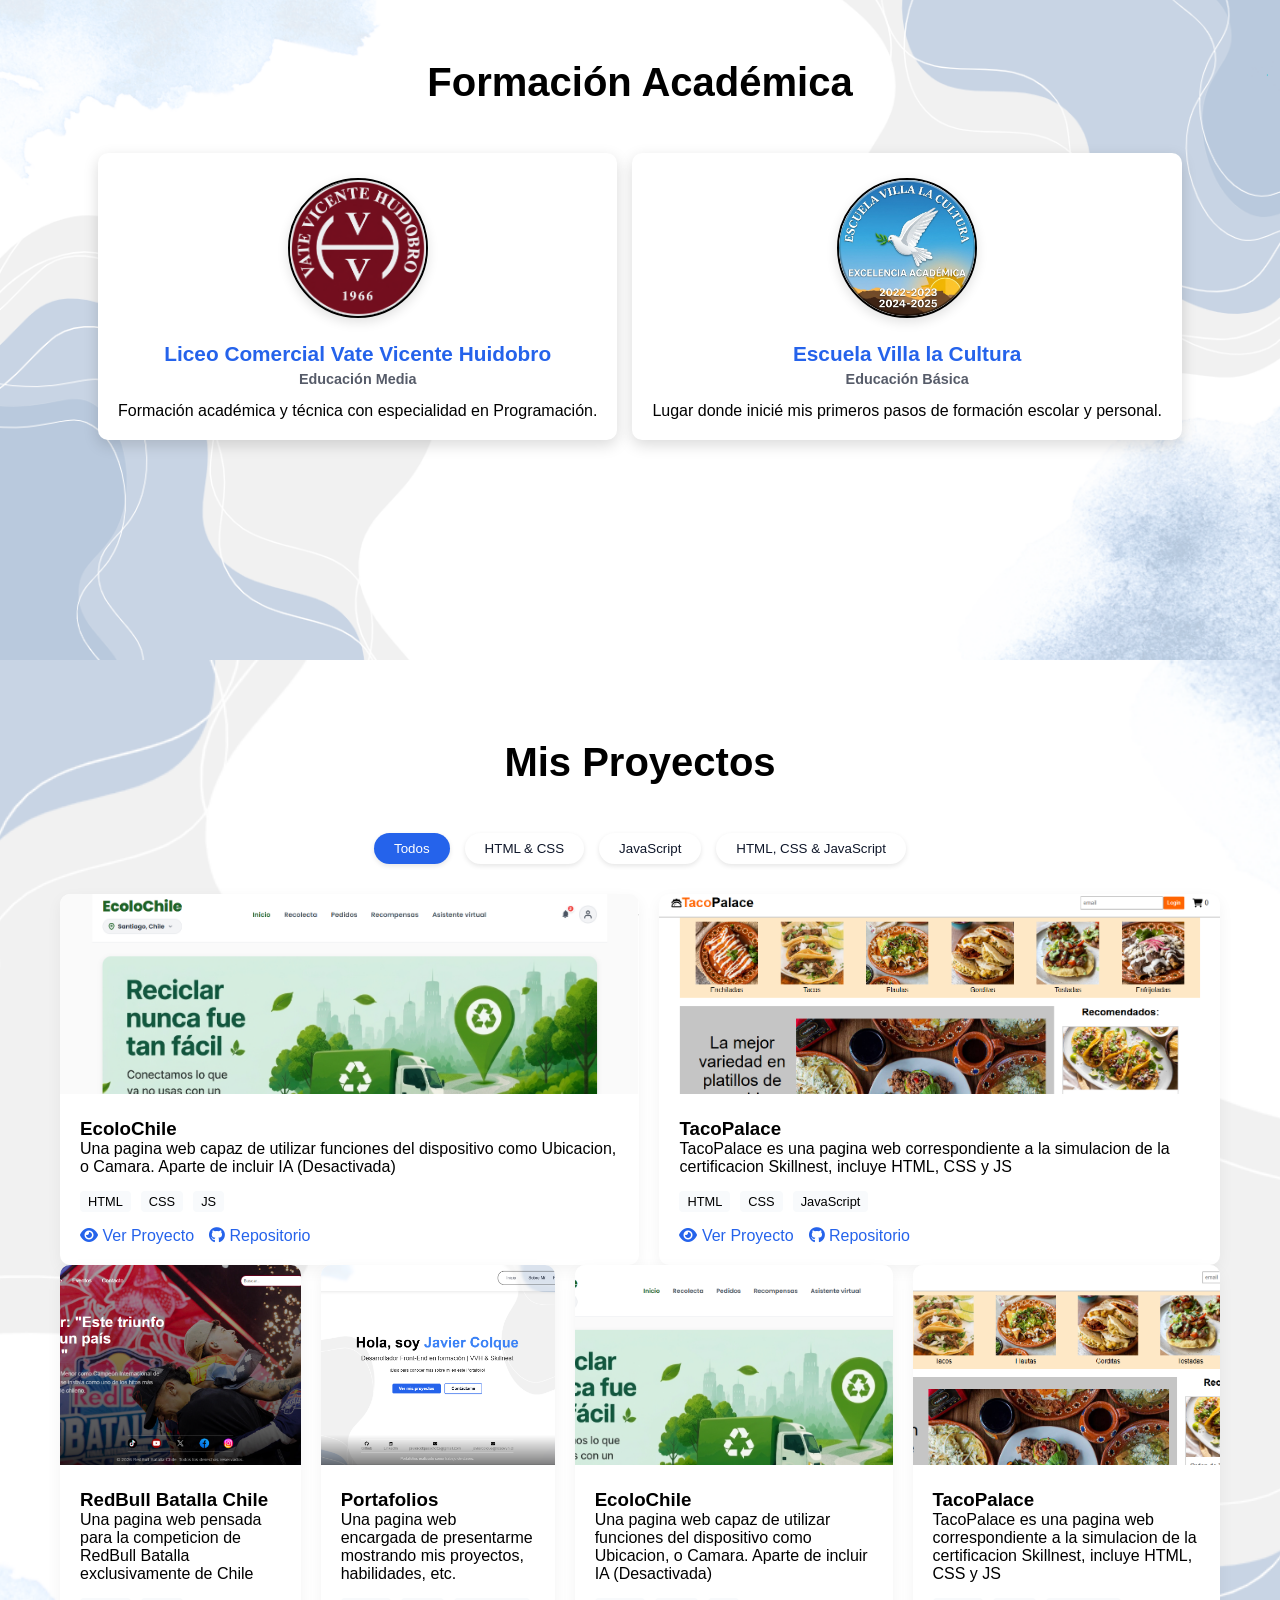
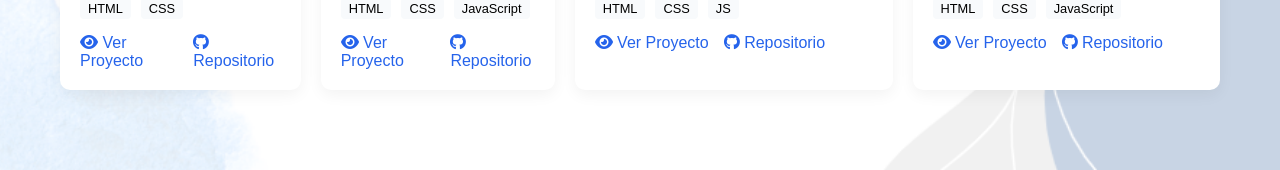
==== commit 93271631: "asd" ====
--- a/index.html
+++ b/index.html
@@ -18,14 +18,6 @@
                 <li><a href="#proyectos">Proyectos</a></li>
                 <li><a href="#contacto">Contacto</a></li>
             </ul>
-            <div class="nav-bar-buttons">
-                <a href="https://github.com/j-aaviieer" class="github-button">
-                    <img src="static/images/github.png" alt="github-img" class="github-img">
-                </a>
-                <a href="https://www.linkedin.com/in/javier-colque-67b39a435/" class="linkedin-button">
-                    <img src="static/images/linkedin.png" alt="linkedin-img" class="linkedin-img">
-                </a>
-            </div>
         </nav>
     </header>
     <main>
@@ -39,8 +31,6 @@
                 <a href="#contacto" class="btn btn-secondary">Contáctame</a>
             </div>
         </section>
-
-        <!-- Sección Sobre Mí & Habilidades -->
         <section id="sobre-mi" class="about">
             <img src="static/images/fondo2.png" alt="imagen-fondo" class="imagen-fondo">
             <div class="container">
@@ -49,7 +39,6 @@
                     <div class="about-text">
                         <p>Soy un profesional formándome en el programa de <strong>VVH a través de Skillnest</strong>. Mi objetivo es convertirme en un desarrollador capaz de resolver problemas reales mediante tecnología.</p>
                         <p>Cuando no estoy estudiando en el programa, hago mis propios trabajos independientes.</p>
-                        
                         <h3>Tecnologías y Herramientas</h3>
                         <div class="skills-container">
                             <div class="skill-tag">
@@ -83,7 +72,6 @@
                         </div>
                     </div>
                     <div class="about-video">
-                        <!-- Video -->
                         <video controls poster="static/images/skillnest-poster.avif">
                             <source src="static/videos/YTDown.com_YouTube_Estamos-transformando-la-educacion-tecni_Media_HTPfHLYIFFY_001_1080p.mp4" type="video/mp4">
                         </video>
@@ -92,17 +80,12 @@
                 </div>
             </div>
         </section>
-
-        <!-- Sección Formación Académica -->
         <section id="formacion" class="education">
             <img src="static/images/fondo1.png" alt="fondo3" class="imagen-fondo">
             <div class="container">
                 <h2 class="section-title">Formación Académica</h2>
-                
                 <div class="education-grid">
-                    <!-- Institución 1: Vate Vicente Huidobro -->
                     <div class="education-card">
-                        <!-- Reemplaza la ruta de la imagen con tu foto -->
                         <img src="static/images/VVH.png" alt="Liceo Comercial Vate Vicente Huidobro" class="vvh">
                         <div class="education-info">
                             <h3>Liceo Comercial Vate Vicente Huidobro</h3>
@@ -110,10 +93,7 @@
                             <p>Formación académica y técnica con especialidad en Programación.</p>
                         </div>
                     </div>
-
-                    <!-- Institución 2: Colegio Villa la Cultura -->
                     <div class="education-card">
-                        <!-- Reemplaza la ruta de la imagen con tu foto -->
                         <img src="static/images/VLC.png" alt="Colegio Villa la Cultura" class="vlc">
                         <div class="education-info">
                             <h3>Escuela Villa la Cultura</h3>
@@ -124,22 +104,75 @@
                 </div>
             </div>
         </section>
-
-        <!-- Sección de Proyectos -->
         <section id="proyectos" class="projects">
             <img src="static/images/fondo2.png" alt="imagen-fondo" class="imagen-fondo">
             <div class="container">
                 <h2 class="section-title">Mis Proyectos</h2>
-                
-                <!-- Filtros -->
                 <div class="filter-buttons">
                     <button class="filter-btn active" data-filter="all">Todos</button>
                     <button class="filter-btn" data-filter="html-css">HTML & CSS</button>
                     <button class="filter-btn" data-filter="js">JavaScript</button>
-                </div>
-
+                    <button class="filter-btn" data-filter="html-css-js">HTML, CSS & JavaScript</button>
+                </div>
                 <div class="projects-grid">
-                    <!-- Proyecto 1 -->
+                    <div class="project-card" data-category="html-css-js">
+                        <img src="static/images/Ecolochile.png" alt="ecolochile">
+                        <div class="project-info">
+                            <h3>EcoloChile</h3>
+                            <p>Una pagina web capaz de utilizar funciones del dispositivo como Ubicacion, o Camara. Aparte de incluir IA (Desactivada)</p>
+                            <div class="tech-stack">
+                                <span>HTML</span><span>CSS</span><span>JS</span>
+                            </div>
+                            <div class="project-links">
+                                <a href="#" target="_blank"><i class="fa-solid fa-eye"></i> Ver Proyecto</a>
+                                <a href="https://github.com/j-aaviieer/Proyecto-Feria-ATP" target="_blank"><i class="fa-brands fa-github"></i> Repositorio</a>
+                            </div>
+                        </div>
+                    </div>
+                    <div class="project-card" data-category="html-css-js">
+                        <img src="static/images/TacoPalace.png" alt="TacoPalace">
+                        <div class="project-info">
+                            <h3>TacoPalace</h3>
+                            <p>TacoPalace es una pagina web correspondiente a la simulacion de la certificacion Skillnest, incluye HTML, CSS y JS</p>
+                            <div class="tech-stack">
+                                <span>HTML</span><span>CSS</span><span>JavaScript</span>
+                            </div>
+                            <div class="project-links">
+                                <a href="#" target="_blank"><i class="fa-solid fa-eye"></i> Ver Proyecto</a>
+                                <a href="https://github.com/j-aaviieer/Taco-Palace-Simulacion" target="_blank"><i class="fa-brands fa-github"></i> Repositorio</a>
+                            </div>
+                        </div>
+                    </div>
+                </div>
+                <div class="projects-grid">
+                    <div class="project-card" data-category="html-css">
+                        <img src="static/images/RedBullBatalla.png" alt="RedBull">
+                        <div class="project-info">
+                            <h3>RedBull Batalla Chile</h3>
+                            <p>Una pagina web pensada para la competicion de RedBull Batalla exclusivamente de Chile</p>
+                            <div class="tech-stack">
+                                <span>HTML</span><span>CSS</span>
+                            </div>
+                            <div class="project-links">
+                                <a href="#" target="_blank"><i class="fa-solid fa-eye"></i> Ver Proyecto</a>
+                                <a href="https://github.com/j-aaviieer/Proyecto-Feria-ATP" target="_blank"><i class="fa-brands fa-github"></i> Repositorio</a>
+                            </div>
+                        </div>
+                    </div>
+                    <div class="project-card" data-category="html-css-js">
+                        <img src="static/images/Portafolios.png" alt="TacoPalace">
+                        <div class="project-info">
+                            <h3>Portafolios</h3>
+                            <p>Una pagina web encargada de presentarme mostrando mis proyectos, habilidades, etc.</p>
+                            <div class="tech-stack">
+                                <span>HTML</span><span>CSS</span><span>JavaScript</span>
+                            </div>
+                            <div class="project-links">
+                                <a href="#" target="_blank"><i class="fa-solid fa-eye"></i> Ver Proyecto</a>
+                                <a href="https://github.com/j-aaviieer/Taco-Palace-Simulacion" target="_blank"><i class="fa-brands fa-github"></i> Repositorio</a>
+                            </div>
+                        </div>
+                    </div>
                     <div class="project-card" data-category="html-css">
                         <img src="static/images/Ecolochile.png" alt="ecolochile">
                         <div class="project-info">
@@ -154,8 +187,6 @@
                             </div>
                         </div>
                     </div>
-
-                    <!-- Proyecto 2 -->
                     <div class="project-card" data-category="js">
                         <img src="static/images/TacoPalace.png" alt="TacoPalace">
                         <div class="project-info">
@@ -170,88 +201,25 @@
                             </div>
                         </div>
                     </div>
-
-                    
-                </div>
-                <div class="projects-grid">
-                    <div class="project-card" data-category="html-css">
-                        <img src="static/images/Ecolochile.png" alt="ecolochile">
-                        <div class="project-info">
-                            <h3>EcoloChile</h3>
-                            <p>Una pagina web capaz de utilizar funciones del dispositivo como Ubicacion, o Camara. Aparte de incluir IA (Desactivada)</p>
-                            <div class="tech-stack">
-                                <span>HTML</span><span>CSS</span><span>JS</span>
-                            </div>
-                            <div class="project-links">
-                                <a href="#" target="_blank"><i class="fa-solid fa-eye"></i> Ver Proyecto</a>
-                                <a href="https://github.com/j-aaviieer/Proyecto-Feria-ATP" target="_blank"><i class="fa-brands fa-github"></i> Repositorio</a>
-                            </div>
-                        </div>
-                    </div>
-
-                    <!-- Proyecto 2 -->
-                    <div class="project-card" data-category="js">
-                        <img src="static/images/TacoPalace.png" alt="TacoPalace">
-                        <div class="project-info">
-                            <h3>TacoPalace</h3>
-                            <p>TacoPalace es una pagina web correspondiente a la simulacion de la certificacion Skillnest, incluye HTML, CSS y JS</p>
-                            <div class="tech-stack">
-                                <span>HTML</span><span>CSS</span><span>JavaScript</span>
-                            </div>
-                            <div class="project-links">
-                                <a href="#" target="_blank"><i class="fa-solid fa-eye"></i> Ver Proyecto</a>
-                                <a href="https://github.com/j-aaviieer/Taco-Palace-Simulacion" target="_blank"><i class="fa-brands fa-github"></i> Repositorio</a>
-                            </div>
-                        </div>
-                    </div>
-                    <div class="project-card" data-category="html-css">
-                        <img src="static/images/Ecolochile.png" alt="ecolochile">
-                        <div class="project-info">
-                            <h3>EcoloChile</h3>
-                            <p>Una pagina web capaz de utilizar funciones del dispositivo como Ubicacion, o Camara. Aparte de incluir IA (Desactivada)</p>
-                            <div class="tech-stack">
-                                <span>HTML</span><span>CSS</span><span>JS</span>
-                            </div>
-                            <div class="project-links">
-                                <a href="#" target="_blank"><i class="fa-solid fa-eye"></i> Ver Proyecto</a>
-                                <a href="https://github.com/j-aaviieer/Proyecto-Feria-ATP" target="_blank"><i class="fa-brands fa-github"></i> Repositorio</a>
-                            </div>
-                        </div>
-                    </div>
-
-                    <!-- Proyecto 2 -->
-                    <div class="project-card" data-category="js">
-                        <img src="static/images/TacoPalace.png" alt="TacoPalace">
-                        <div class="project-info">
-                            <h3>TacoPalace</h3>
-                            <p>TacoPalace es una pagina web correspondiente a la simulacion de la certificacion Skillnest, incluye HTML, CSS y JS</p>
-                            <div class="tech-stack">
-                                <span>HTML</span><span>CSS</span><span>JavaScript</span>
-                            </div>
-                            <div class="project-links">
-                                <a href="#" target="_blank"><i class="fa-solid fa-eye"></i> Ver Proyecto</a>
-                                <a href="https://github.com/j-aaviieer/Taco-Palace-Simulacion" target="_blank"><i class="fa-brands fa-github"></i> Repositorio</a>
-                            </div>
-                        </div>
-                    </div>
                 </div>
             </div>
         </section>
     </main>
-    <i class="fa-solid fa-envelope"></i>
-
     <footer id="contact">
         <div>
-            <a href="https://www.tiktok.com/@redbullbatalla">
-                <i class="fa-brands fa-github"></i> 
-            </a>
-            <a href="https://www.youtube.com/c/RedBullBatalla">
+            <a href="https://github.com/j-aaviieer" class="links">
+                <i class="fa-brands fa-github"></i>
+                <p>Github</p>
+            </a>
+            <a href="https://www.linkedin.com/in/javier-colque-67b39a435/" class="links">
                 <i class="fa-brands fa-linkedin"></i>
-            </a>
-            <a>
+                <p>LinkedIn</p>
+            </a>
+            <a class="links">
                 <i class="fa-solid fa-envelope"></i>
-            </a>
-            <a>
+                <p>javiercolquesoto32@gmail.com</p>
+            </a>
+            <a class="links">
                 <i class="fa-solid fa-envelope"></i>
                 <p>javiercolque@liceovvh.cl</p>
             </a>
--- a/static/css/style.css
+++ b/static/css/style.css
@@ -15,7 +15,7 @@
     font-family: Arial, Helvetica, sans-serif;
 }
 html {
-  scroll-behavior: smooth; /*Esto hara que al apretar los botones de la navbar, el movimiento sea fluido*/
+  scroll-behavior: smooth;
 }
 body {
     background-color: white;
@@ -31,7 +31,6 @@
     padding: 0 20px;
 }
 
-/* --- Navegación --- */
 header {
     position: fixed;
     width: 100%;
@@ -139,7 +138,6 @@
     cursor: pointer;
 }
 
-/* --- Hero Section --- */
 .imagen-fondo {
     position: absolute;
     top: 0;
@@ -157,7 +155,7 @@
     left: 0;
     width: 100%;
     height: 100%;
-    object-fit: cover; /* Escala y recorta la imagen proporcionalmente */
+    object-fit: cover;
     object-position: center;
     z-index: -5;
     border-bottom: solid 2px rgba(0, 0, 0, 0.233);
@@ -169,7 +167,7 @@
     left: 0;
     width: 100%;
     height: 100%;
-    object-fit: cover; /* Escala y recorta la imagen proporcionalmente */
+    object-fit: cover;
     object-position: center;
     z-index: -10;
     box-shadow: bottom 0 0 20px 0 rgba(0, 0, 0, 0.2);
@@ -229,8 +227,6 @@
     border: 2px solid var(--primary-color);
     color: var(--text-color);
 }
-
-/* --- Secciones Generales --- */
 section {
     padding: 80px 0;
 }
@@ -242,7 +238,6 @@
     position: relative;
 }
 
-/* --- Sobre Mí --- */
 .about-grid {
     display: grid;
     grid-template-columns: 1fr 1fr;
@@ -263,7 +258,6 @@
     opacity: 0.7;
 }
 
-/* --- Habilidades y Herramientas --- */
 .skills-container {
     display: flex;
     flex-wrap: wrap;
@@ -296,7 +290,6 @@
     object-fit: contain;
 }
 
-/* --- Formación Académica --- */
 .education-grid {
     display: flex;
     flex-direction: row;
@@ -347,7 +340,6 @@
     margin-bottom: 15px;
 }
 
-/* --- Proyectos --- */
 .filter-buttons {
     display: flex;
     justify-content: center;
@@ -423,7 +415,6 @@
     font-weight: 500;
 }
 
-/* --- Contacto --- */
 .contact-links {
     display: flex;
     justify-content: center;
@@ -457,7 +448,6 @@
     border-bottom: 3px solid var(--primary-color);
 }
 
-/* --- Footer --- */
 footer {
   display: flex;
   flex-direction: column;
@@ -495,43 +485,19 @@
 .tiktok:hover {
   transform: scale(1.1);
 }
-.instagram {
-  height: 30px;
-  width: 30px;
-  border-radius: 50%;
+.links {
+    color: black;
+    text-decoration: none;
+    text-align: center;
     transition: 0.3s;
 }
-.instagram:hover {
-  transform: scale(1.1);
-}
-.youtube {
-  height: 30px;
-  width: 30px;
-  border-radius: 50%;
-  transition: 0.3s;
-}
-.youtube:hover {
-  transform: scale(1.1);
-}
-.facebook {
-  height: 30px;
-  width: 30px;
-  border-radius: 50%;
-  transition: 0.3s;
-}
-.facebook:hover {
-  transform: scale(1.1);
-}
-.twitter {
-  height: 30px;
-  width: 30px;
-  border-radius: 50%;
-  transition: 0.3s;
-}
-.twitter:hover {
-  transform: scale(1.1);
-}
-
+.links p {
+    color: rgba(0, 0, 0, 0.411);
+}
+.links:hover {
+    transform: scale(1.1);
+    color: rgba(0, 0, 0, 0.589);
+}
 
 .fade-in {
   opacity: 0;
@@ -544,7 +510,6 @@
   opacity: 1;
   transform: translateY(0);
 }
-/* --- Diseño Responsivo (Mobile & Tablet) --- */
 @media (max-width: 768px) {
     .about-grid {
         grid-template-columns: 1fr;
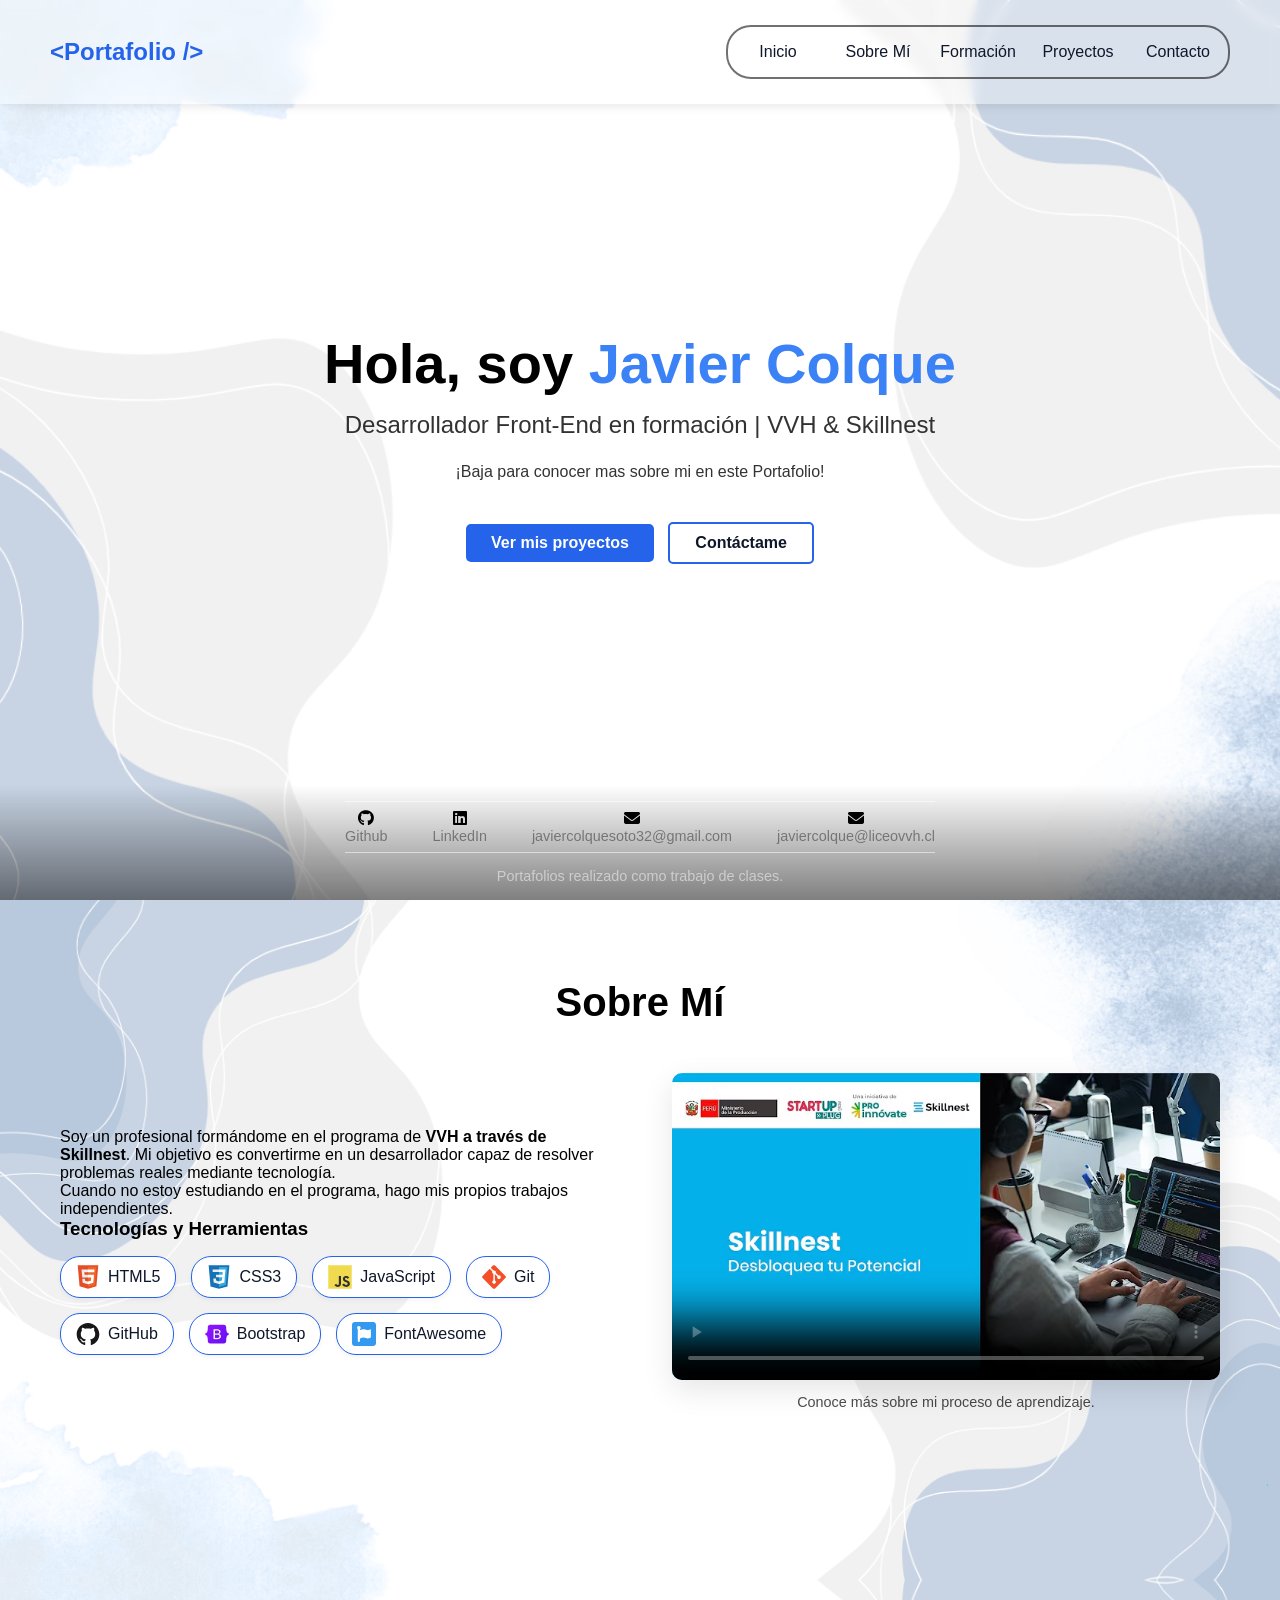
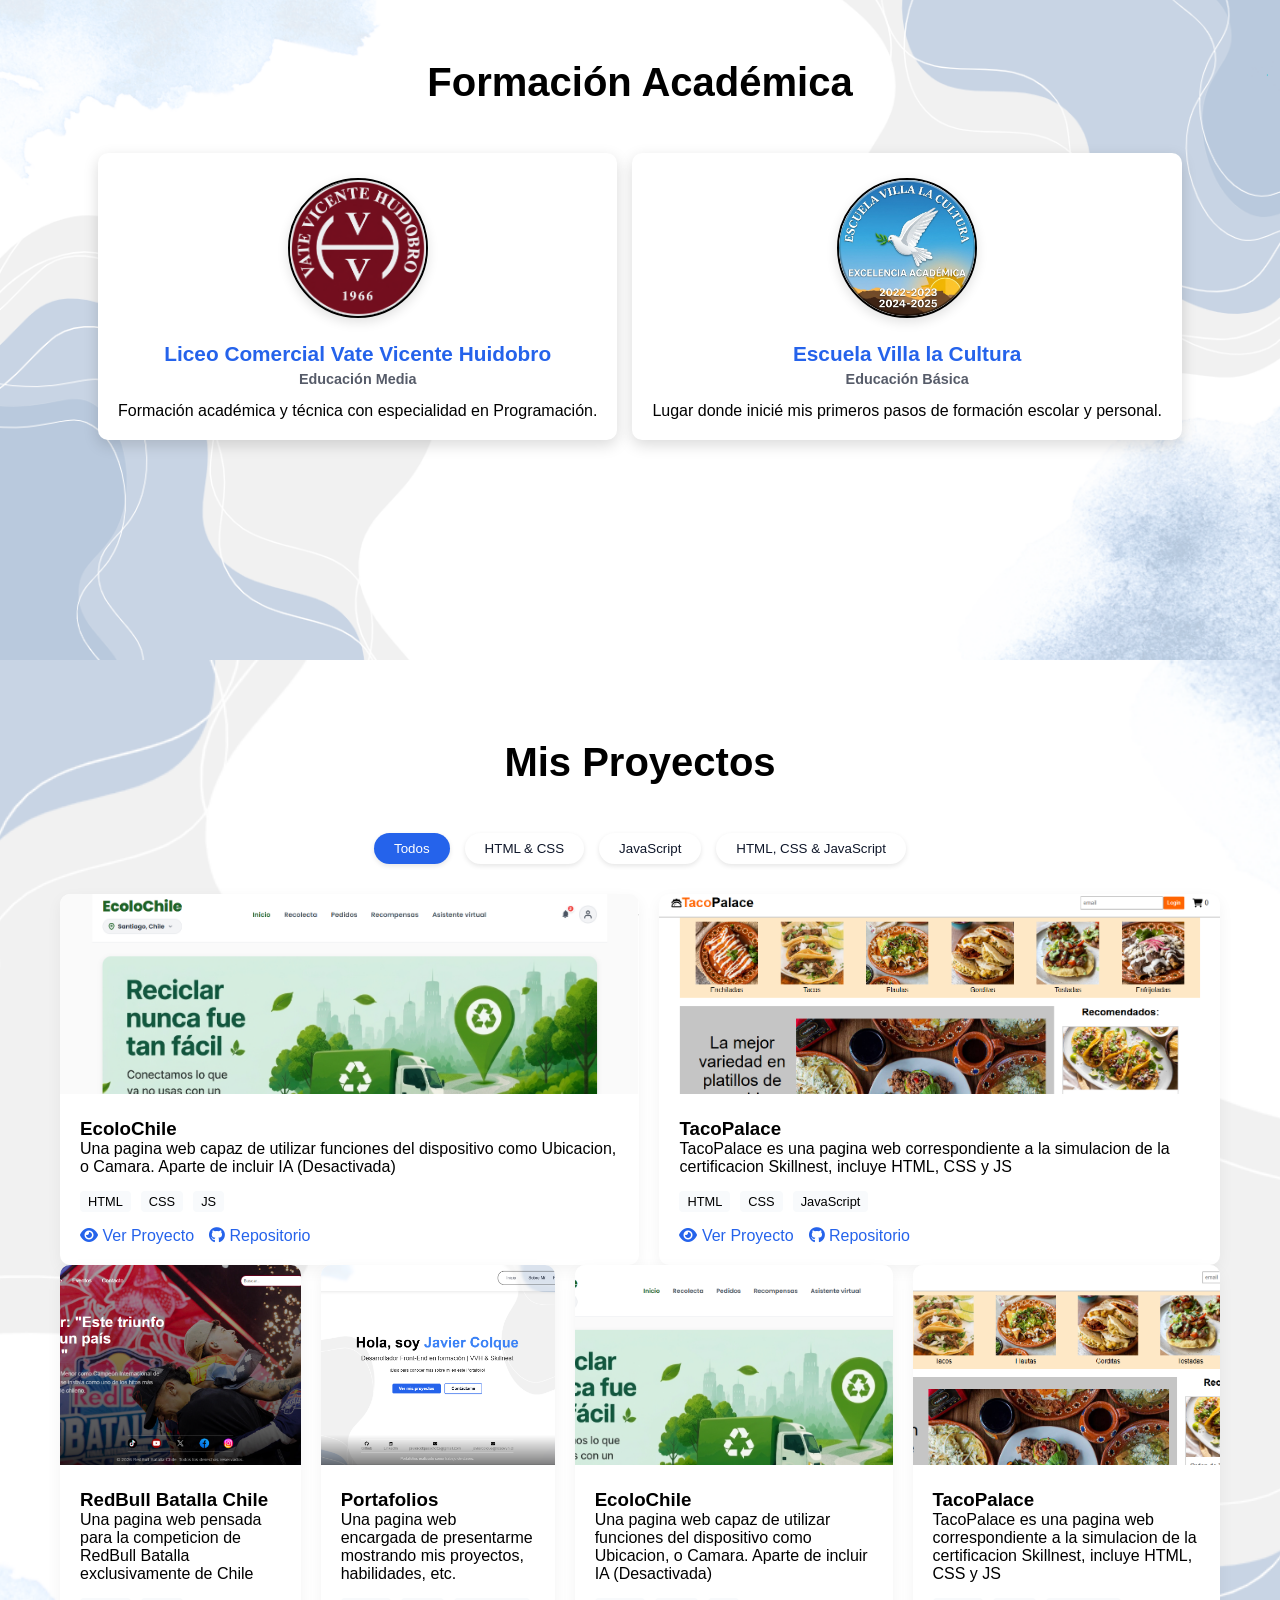
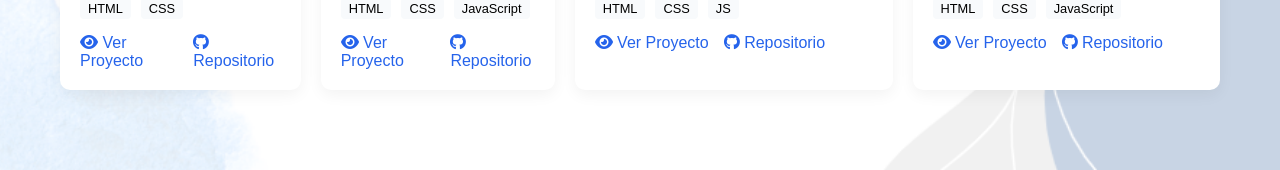
==== commit 0edae62e: "asd" ====
--- a/index.html
+++ b/index.html
@@ -155,7 +155,7 @@
                             </div>
                             <div class="project-links">
                                 <a href="#" target="_blank"><i class="fa-solid fa-eye"></i> Ver Proyecto</a>
-                                <a href="https://github.com/j-aaviieer/Proyecto-Feria-ATP" target="_blank"><i class="fa-brands fa-github"></i> Repositorio</a>
+                                <a href="https://github.com/j-aaviieer/RedBullChile-Proyecto" target="_blank"><i class="fa-brands fa-github"></i> Repositorio</a>
                             </div>
                         </div>
                     </div>
@@ -169,7 +169,7 @@
                             </div>
                             <div class="project-links">
                                 <a href="#" target="_blank"><i class="fa-solid fa-eye"></i> Ver Proyecto</a>
-                                <a href="https://github.com/j-aaviieer/Taco-Palace-Simulacion" target="_blank"><i class="fa-brands fa-github"></i> Repositorio</a>
+                                <a href="https://github.com/j-aaviieer/Portafolios_Javier_Colque" target="_blank"><i class="fa-brands fa-github"></i> Repositorio</a>
                             </div>
                         </div>
                     </div>
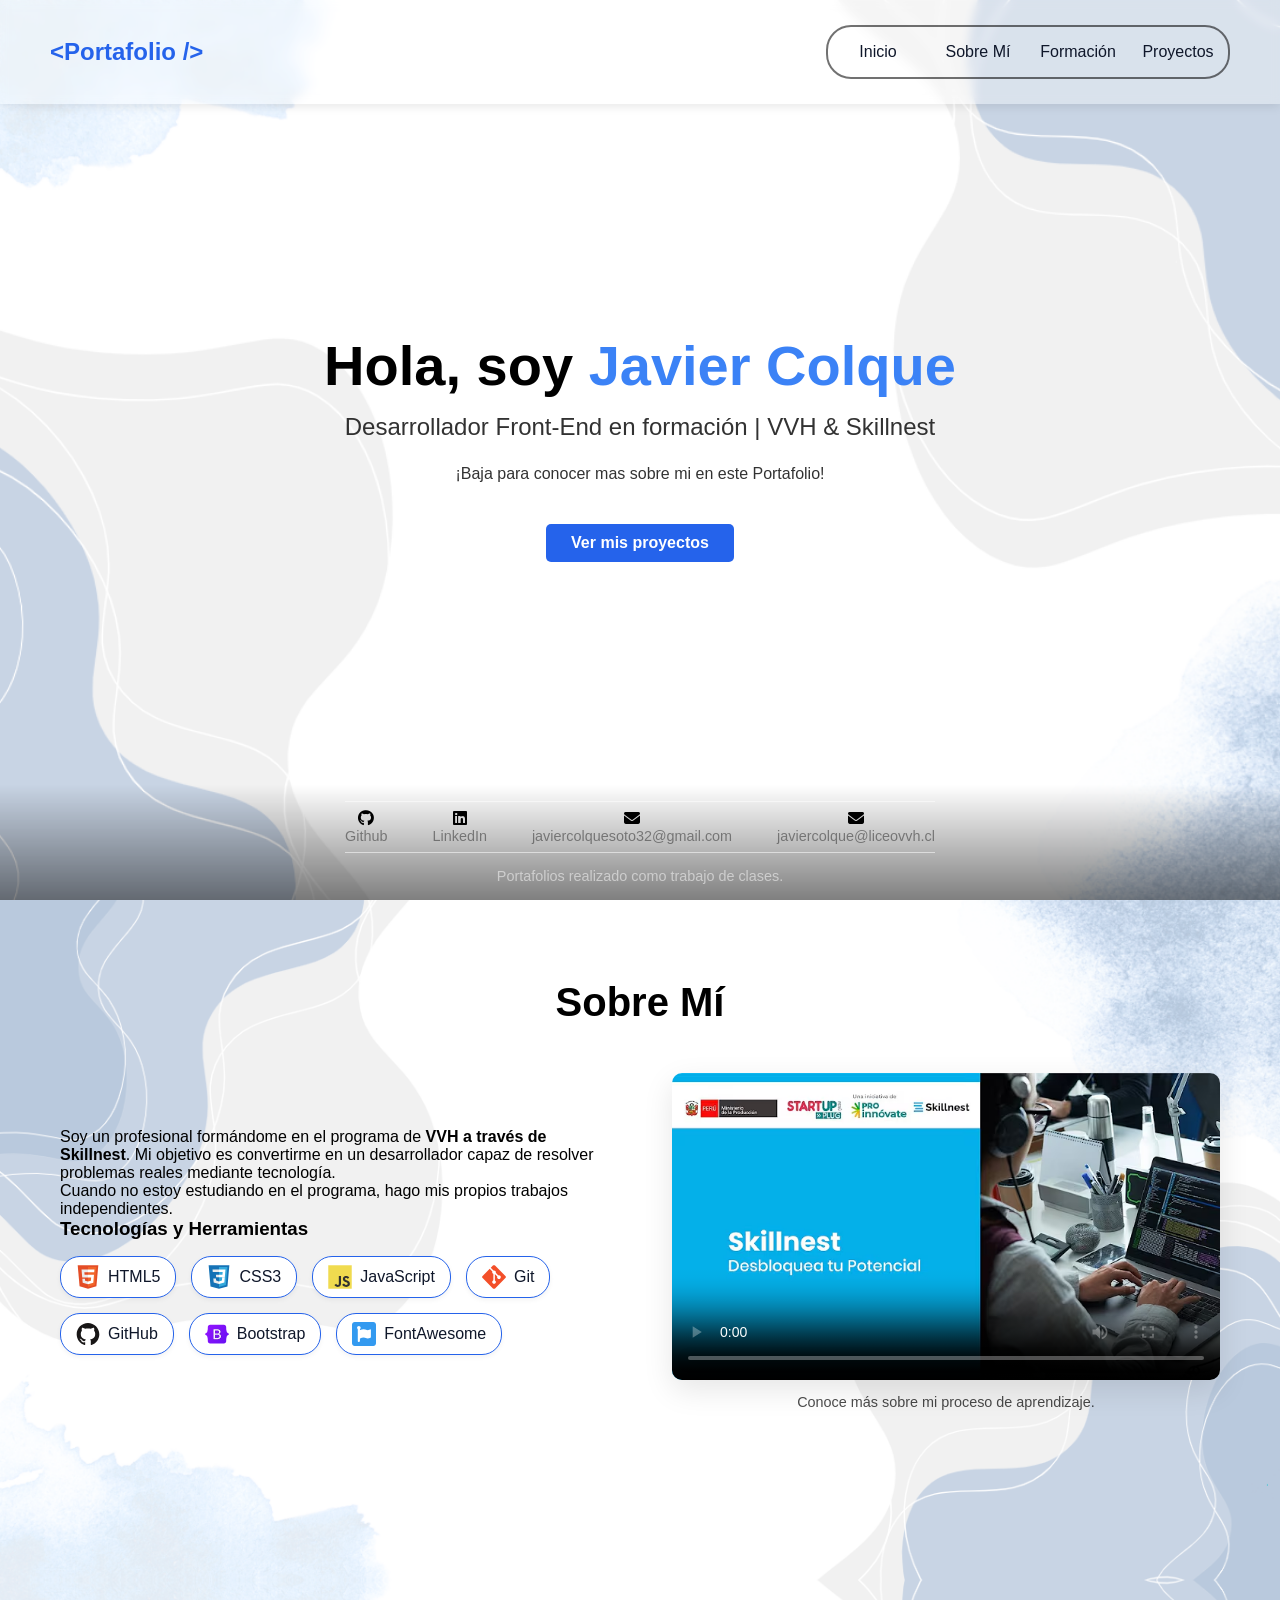
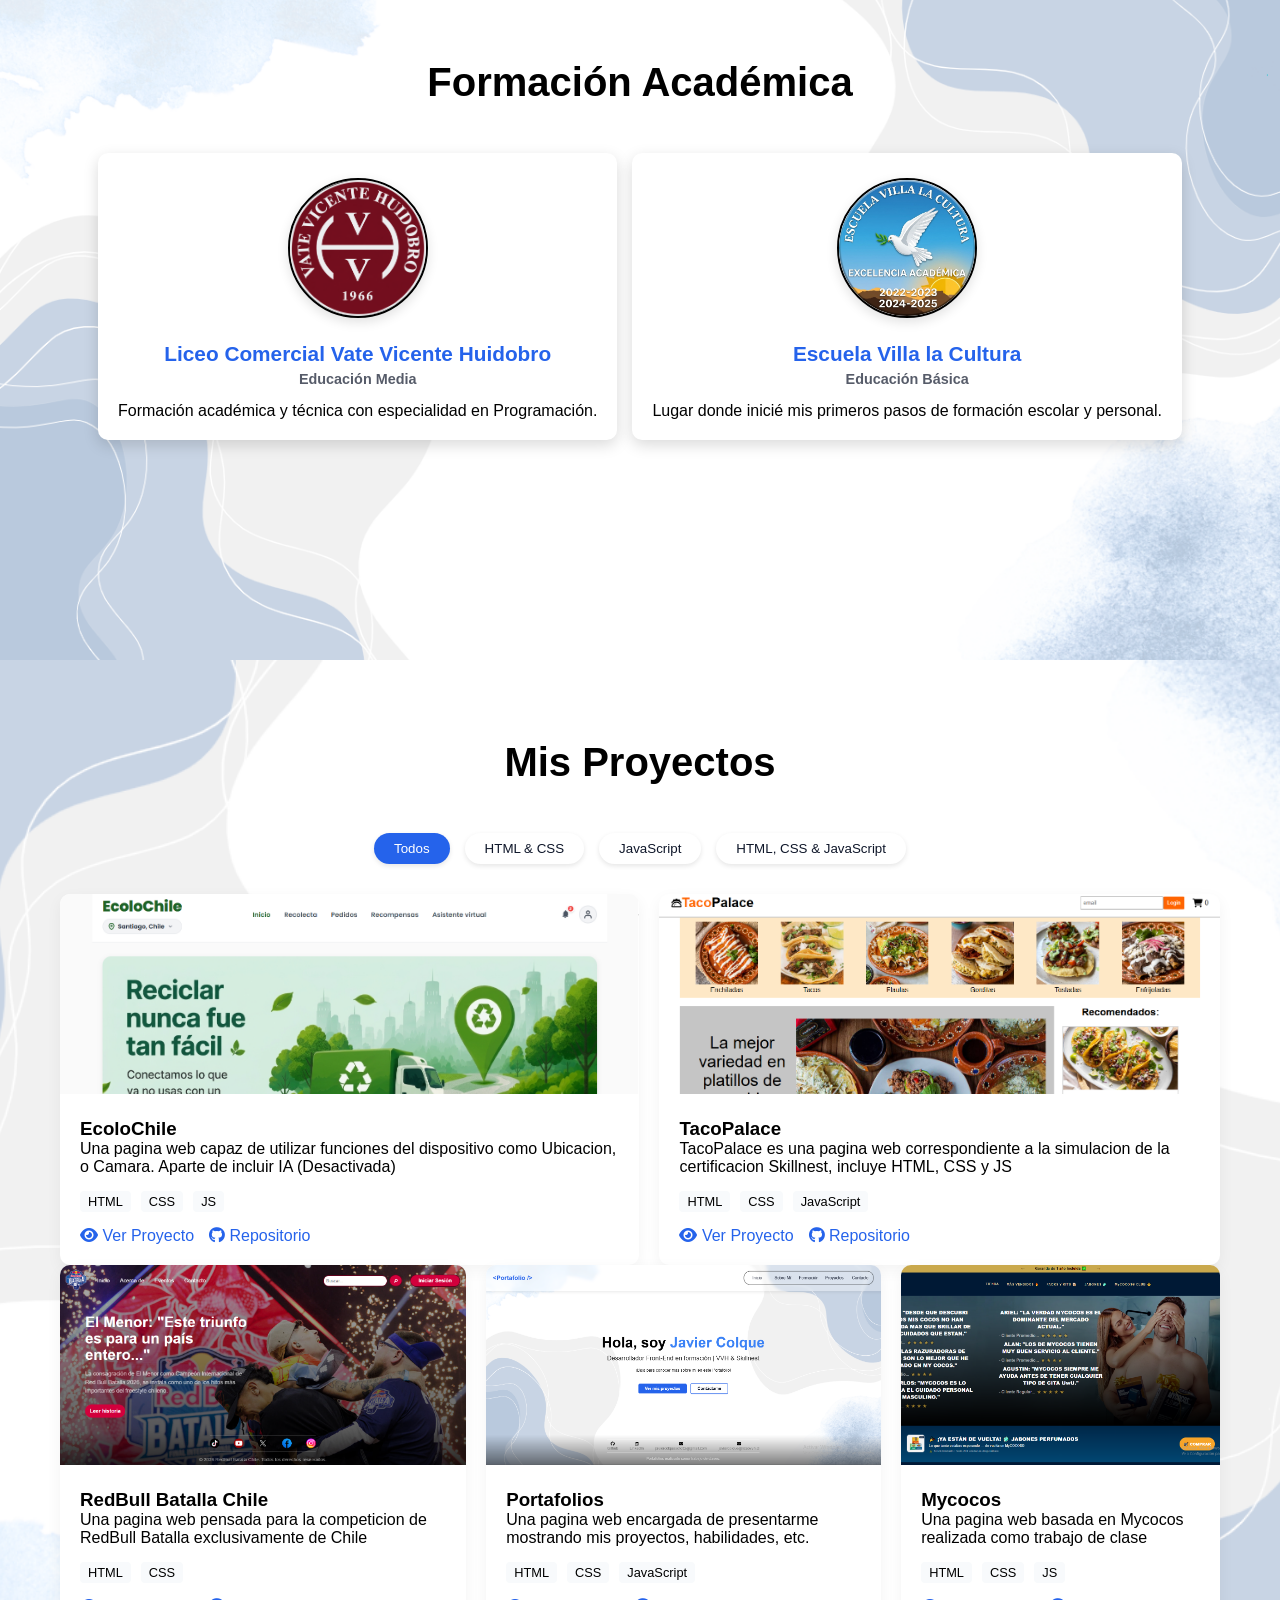
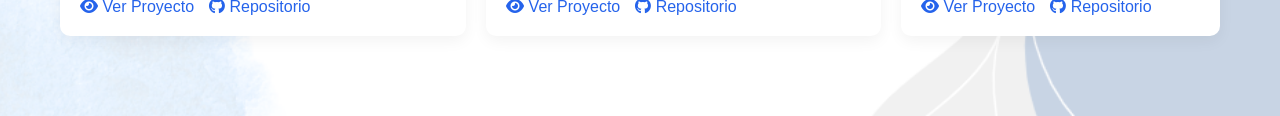
==== commit ffb5a26f: "asd" ====
--- a/index.html
+++ b/index.html
@@ -16,7 +16,6 @@
                 <li><a href="#sobre-mi">Sobre Mí</a></li>
                 <li><a href="#formacion">Formación</a></li>
                 <li><a href="#proyectos">Proyectos</a></li>
-                <li><a href="#contacto">Contacto</a></li>
             </ul>
         </nav>
     </header>
@@ -28,7 +27,6 @@
                 <h2>Desarrollador Front-End en formación | VVH & Skillnest</h2>
                 <p>¡Baja para conocer mas sobre mi en este Portafolio!</p>
                 <a href="#proyectos" class="btn btn-primary">Ver mis proyectos</a>
-                <a href="#contacto" class="btn btn-secondary">Contáctame</a>
             </div>
         </section>
         <section id="sobre-mi" class="about">
@@ -173,31 +171,17 @@
                             </div>
                         </div>
                     </div>
-                    <div class="project-card" data-category="html-css">
-                        <img src="static/images/Ecolochile.png" alt="ecolochile">
-                        <div class="project-info">
-                            <h3>EcoloChile</h3>
-                            <p>Una pagina web capaz de utilizar funciones del dispositivo como Ubicacion, o Camara. Aparte de incluir IA (Desactivada)</p>
+                    <div class="project-card" data-category="html-css-js">
+                        <img src="static/images/Mycocos.png" alt="mycocos">
+                        <div class="project-info">
+                            <h3>Mycocos</h3>
+                            <p>Una pagina web basada en Mycocos realizada como trabajo de clase</p>
                             <div class="tech-stack">
                                 <span>HTML</span><span>CSS</span><span>JS</span>
                             </div>
                             <div class="project-links">
                                 <a href="#" target="_blank"><i class="fa-solid fa-eye"></i> Ver Proyecto</a>
-                                <a href="https://github.com/j-aaviieer/Proyecto-Feria-ATP" target="_blank"><i class="fa-brands fa-github"></i> Repositorio</a>
-                            </div>
-                        </div>
-                    </div>
-                    <div class="project-card" data-category="js">
-                        <img src="static/images/TacoPalace.png" alt="TacoPalace">
-                        <div class="project-info">
-                            <h3>TacoPalace</h3>
-                            <p>TacoPalace es una pagina web correspondiente a la simulacion de la certificacion Skillnest, incluye HTML, CSS y JS</p>
-                            <div class="tech-stack">
-                                <span>HTML</span><span>CSS</span><span>JavaScript</span>
-                            </div>
-                            <div class="project-links">
-                                <a href="#" target="_blank"><i class="fa-solid fa-eye"></i> Ver Proyecto</a>
-                                <a href="https://github.com/j-aaviieer/Taco-Palace-Simulacion" target="_blank"><i class="fa-brands fa-github"></i> Repositorio</a>
+                                <a href="https://github.com/j-aaviieer/proyectoGrupal_01" target="_blank"><i class="fa-brands fa-github"></i> Repositorio</a>
                             </div>
                         </div>
                     </div>
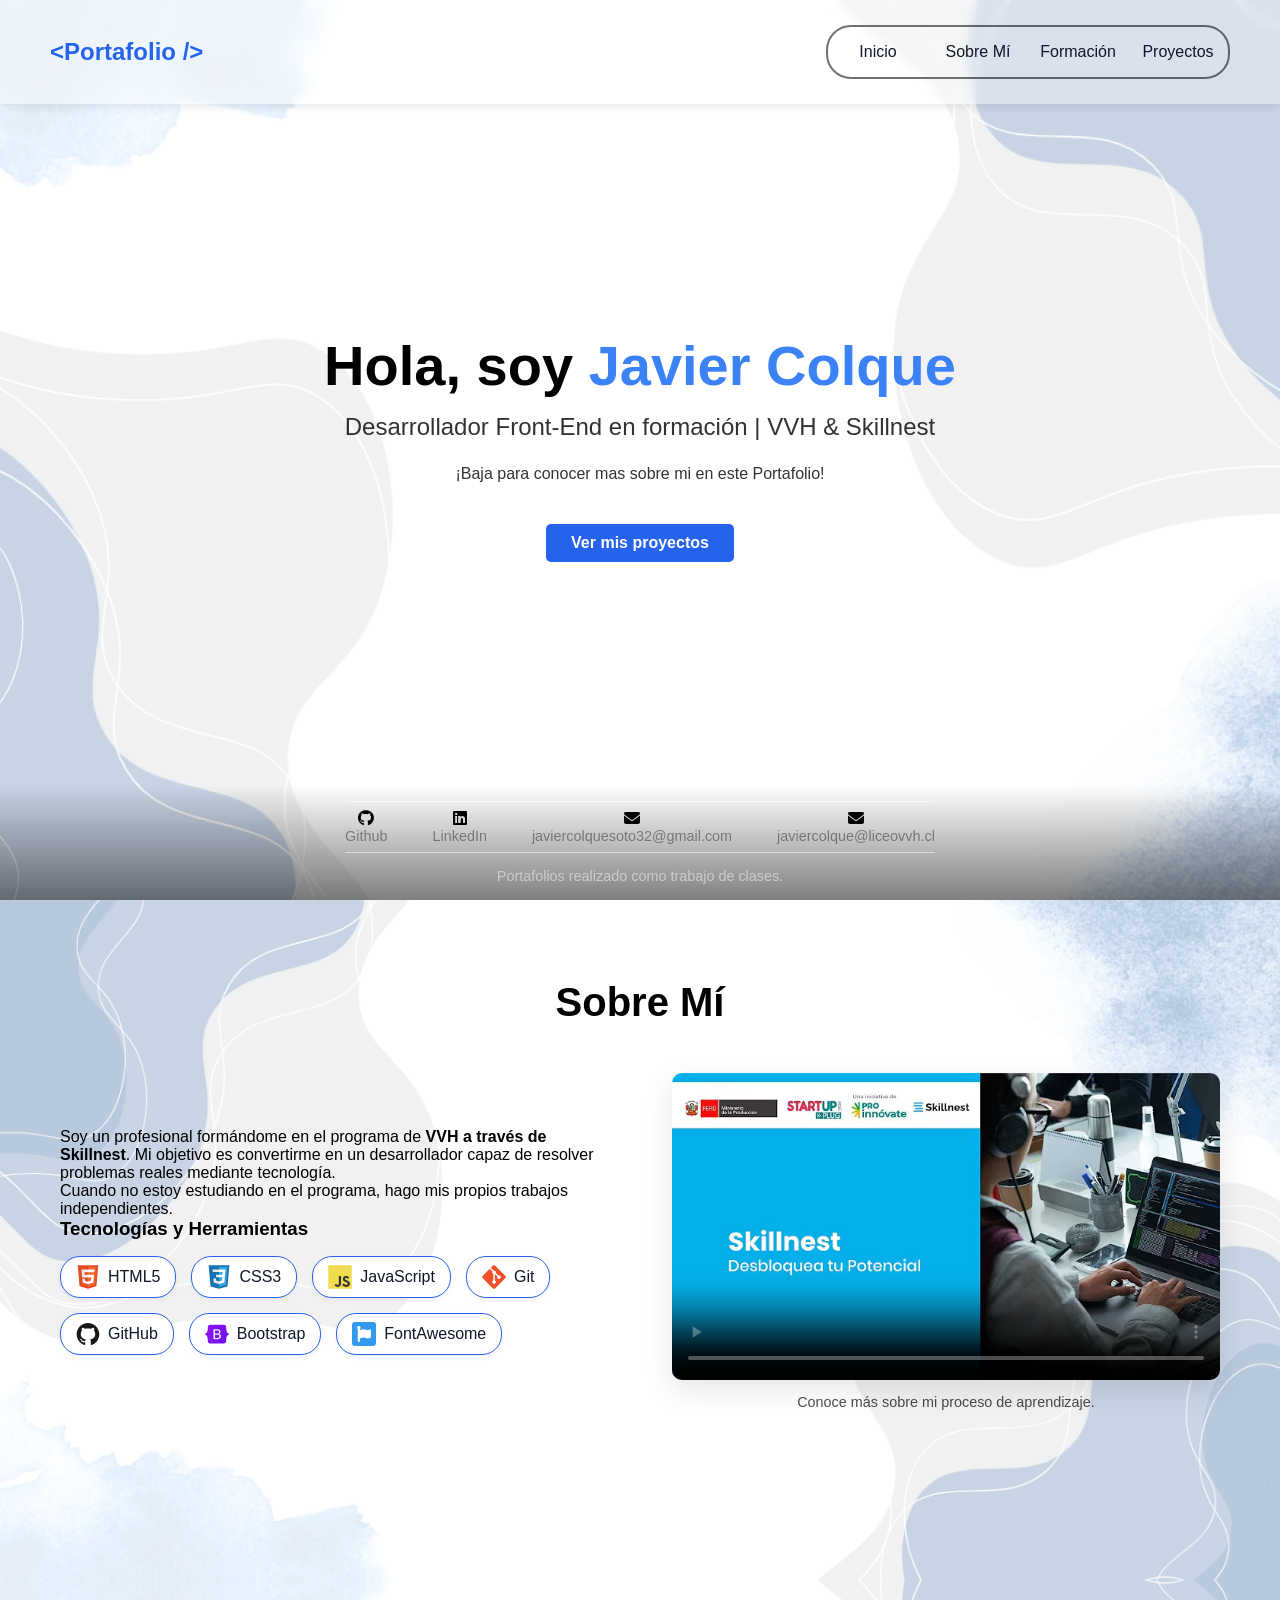
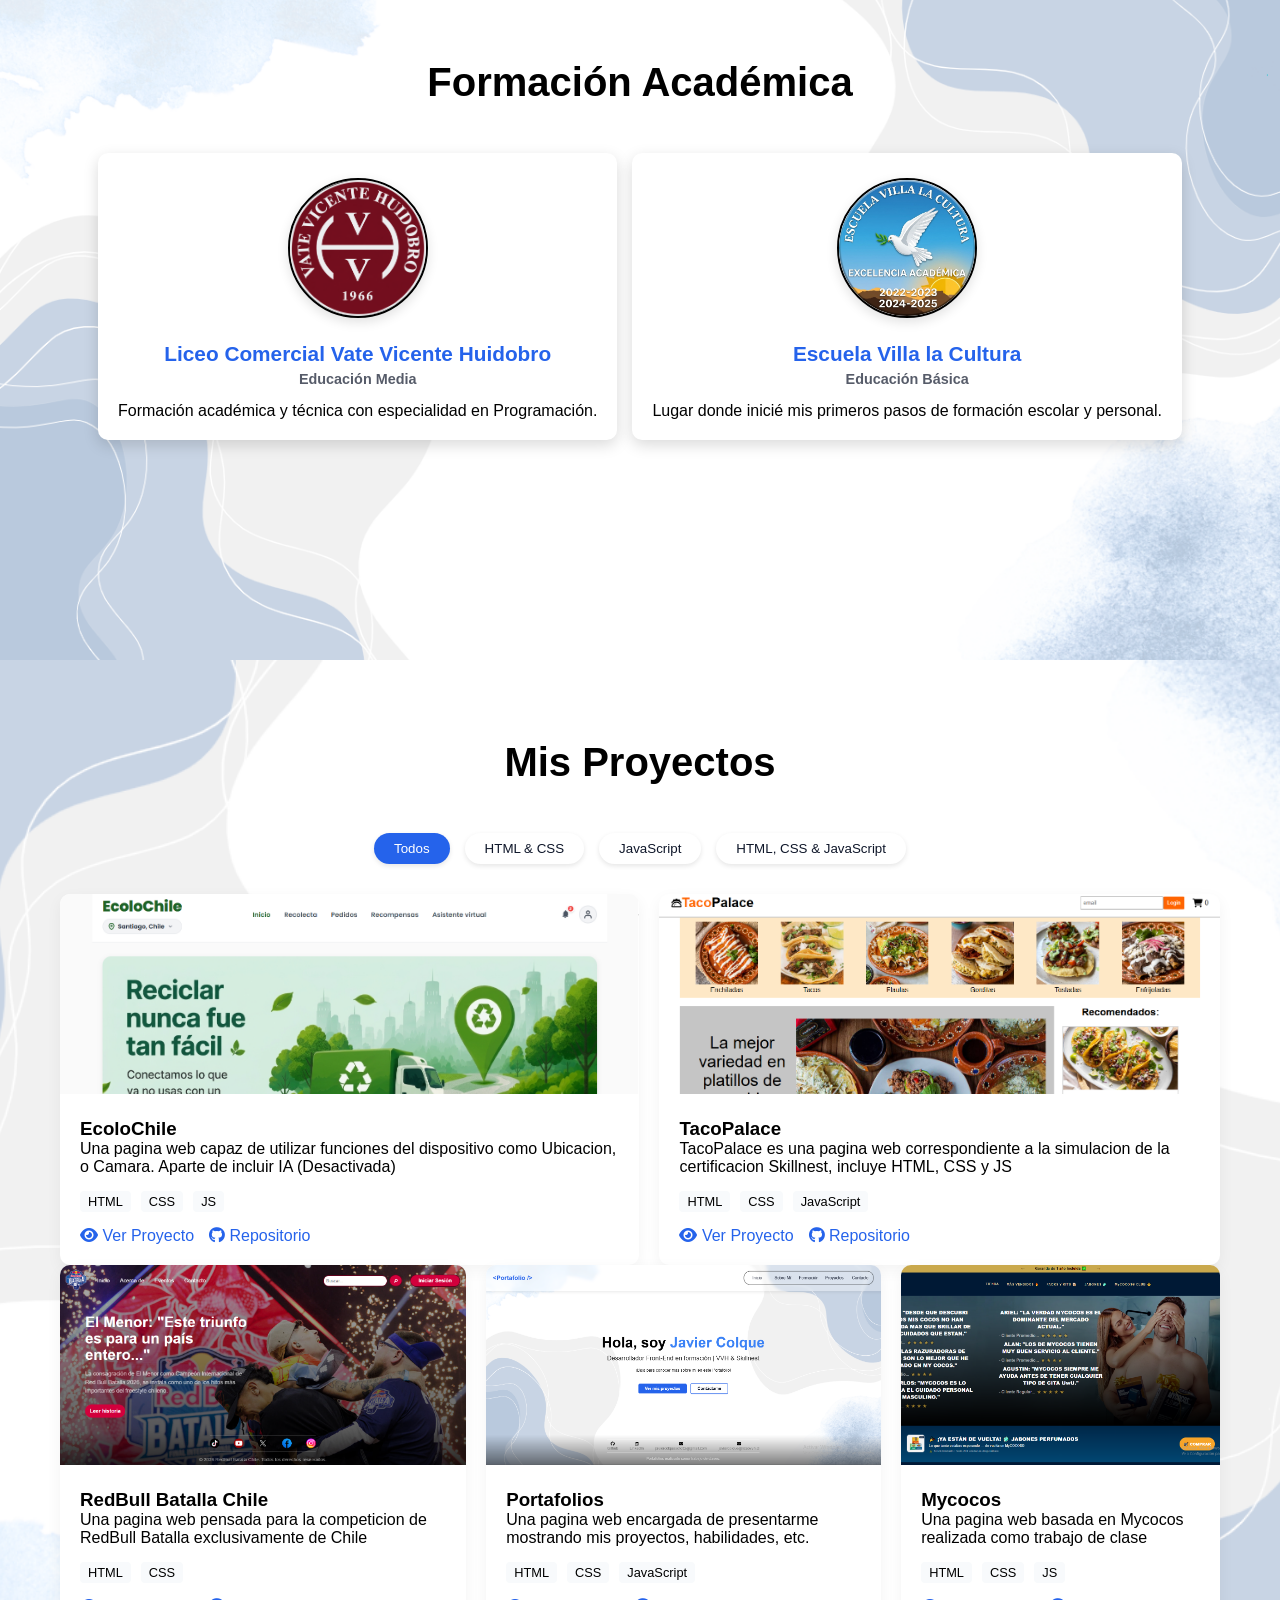
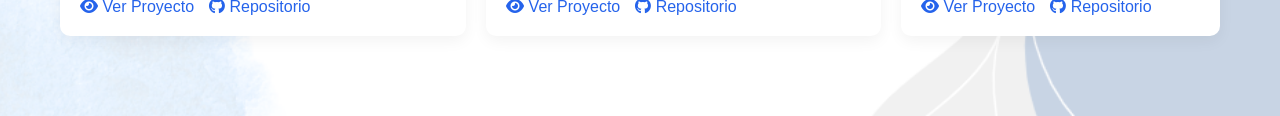
==== commit f34c4ea1: "asd" ====
--- a/index.html
+++ b/index.html
@@ -1,12 +1,15 @@
 <!DOCTYPE html>
 <html lang="es">
+
 <head>
     <meta charset="UTF-8">
     <meta name="viewport" content="width=device-width, initial-scale=1.0">
+    <meta name="author" content="Javier Colque">
     <title>Mi Portafolio - Javier Colque</title>
     <link rel="stylesheet" href="static/css/style.css">
     <link rel="stylesheet" href="https://cdnjs.cloudflare.com/ajax/libs/font-awesome/6.4.0/css/all.min.css">
 </head>
+
 <body>
     <header id="header">
         <nav class="navbar">
@@ -35,43 +38,47 @@
                 <h2 class="section-title">Sobre Mí</h2>
                 <div class="about-grid">
                     <div class="about-text">
-                        <p>Soy un profesional formándome en el programa de <strong>VVH a través de Skillnest</strong>. Mi objetivo es convertirme en un desarrollador capaz de resolver problemas reales mediante tecnología.</p>
+                        <p>Soy un profesional formándome en el programa de <strong>VVH a través de Skillnest</strong>.
+                            Mi objetivo es convertirme en un desarrollador capaz de resolver problemas reales mediante
+                            tecnología.</p>
                         <p>Cuando no estoy estudiando en el programa, hago mis propios trabajos independientes.</p>
                         <h3>Tecnologías y Herramientas</h3>
                         <div class="skills-container">
                             <div class="skill-tag">
-                                <img src="static/images/html.svg" alt="Logo HTML5"> 
+                                <img src="static/images/html.svg" alt="Logo HTML5">
                                 <span>HTML5</span>
                             </div>
                             <div class="skill-tag">
-                                <img src="static/images/css.svg" alt="Logo CSS3"> 
+                                <img src="static/images/css.svg" alt="Logo CSS3">
                                 <span>CSS3</span>
                             </div>
                             <div class="skill-tag">
-                                <img src="static/images/javascript.svg" alt="Logo JavaScript"> 
+                                <img src="static/images/javascript.svg" alt="Logo JavaScript">
                                 <span>JavaScript</span>
                             </div>
                             <div class="skill-tag">
-                                <img src="static/images/git.svg" alt="Logo Git"> 
+                                <img src="static/images/git.svg" alt="Logo Git">
                                 <span>Git</span>
                             </div>
                             <div class="skill-tag">
-                                <img src="static/images/github.svg" alt="Logo GitHub"> 
+                                <img src="static/images/github.svg" alt="Logo GitHub">
                                 <span>GitHub</span>
                             </div>
                             <div class="skill-tag">
-                                <img src="static/images/bootstrap.svg" alt="Logo Bootstrap"> 
+                                <img src="static/images/bootstrap.svg" alt="Logo Bootstrap">
                                 <span>Bootstrap</span>
                             </div>
                             <div class="skill-tag">
-                                <img src="static/images/fontawesome.svg" alt="Logo Bootstrap"> 
+                                <img src="static/images/fontawesome.svg" alt="Logo Bootstrap">
                                 <span>FontAwesome</span>
                             </div>
                         </div>
                     </div>
                     <div class="about-video">
                         <video controls poster="static/images/skillnest-poster.avif">
-                            <source src="static/videos/YTDown.com_YouTube_Estamos-transformando-la-educacion-tecni_Media_HTPfHLYIFFY_001_1080p.mp4" type="video/mp4">
+                            <source
+                                src="static/videos/YTDown.com_YouTube_Estamos-transformando-la-educacion-tecni_Media_HTPfHLYIFFY_001_1080p.mp4"
+                                type="video/mp4">
                         </video>
                         <p class="video-caption">Conoce más sobre mi proceso de aprendizaje.</p>
                     </div>
@@ -117,13 +124,16 @@
                         <img src="static/images/Ecolochile.png" alt="ecolochile">
                         <div class="project-info">
                             <h3>EcoloChile</h3>
-                            <p>Una pagina web capaz de utilizar funciones del dispositivo como Ubicacion, o Camara. Aparte de incluir IA (Desactivada)</p>
+                            <p>Una pagina web capaz de utilizar funciones del dispositivo como Ubicacion, o Camara.
+                                Aparte de incluir IA (Desactivada)</p>
                             <div class="tech-stack">
                                 <span>HTML</span><span>CSS</span><span>JS</span>
                             </div>
                             <div class="project-links">
-                                <a href="#" target="_blank"><i class="fa-solid fa-eye"></i> Ver Proyecto</a>
-                                <a href="https://github.com/j-aaviieer/Proyecto-Feria-ATP" target="_blank"><i class="fa-brands fa-github"></i> Repositorio</a>
+                                <a href="https://j-aaviieer.github.io/Proyecto-Feria-ATP/" target="_blank"><i
+                                        class="fa-solid fa-eye"></i> Ver Proyecto</a>
+                                <a href="https://github.com/j-aaviieer/Proyecto-Feria-ATP" target="_blank"><i
+                                        class="fa-brands fa-github"></i> Repositorio</a>
                             </div>
                         </div>
                     </div>
@@ -131,13 +141,16 @@
                         <img src="static/images/TacoPalace.png" alt="TacoPalace">
                         <div class="project-info">
                             <h3>TacoPalace</h3>
-                            <p>TacoPalace es una pagina web correspondiente a la simulacion de la certificacion Skillnest, incluye HTML, CSS y JS</p>
+                            <p>TacoPalace es una pagina web correspondiente a la simulacion de la certificacion
+                                Skillnest, incluye HTML, CSS y JS</p>
                             <div class="tech-stack">
                                 <span>HTML</span><span>CSS</span><span>JavaScript</span>
                             </div>
                             <div class="project-links">
-                                <a href="#" target="_blank"><i class="fa-solid fa-eye"></i> Ver Proyecto</a>
-                                <a href="https://github.com/j-aaviieer/Taco-Palace-Simulacion" target="_blank"><i class="fa-brands fa-github"></i> Repositorio</a>
+                                <a href="https://j-aaviieer.github.io/Taco-Palace-Simulacion/" target="_blank"><i
+                                        class="fa-solid fa-eye"></i> Ver Proyecto</a>
+                                <a href="https://github.com/j-aaviieer/Taco-Palace-Simulacion" target="_blank"><i
+                                        class="fa-brands fa-github"></i> Repositorio</a>
                             </div>
                         </div>
                     </div>
@@ -152,8 +165,10 @@
                                 <span>HTML</span><span>CSS</span>
                             </div>
                             <div class="project-links">
-                                <a href="#" target="_blank"><i class="fa-solid fa-eye"></i> Ver Proyecto</a>
-                                <a href="https://github.com/j-aaviieer/RedBullChile-Proyecto" target="_blank"><i class="fa-brands fa-github"></i> Repositorio</a>
+                                <a href="https://j-aaviieer.github.io/RedBullChile-Proyecto/" target="_blank"><i
+                                        class="fa-solid fa-eye"></i> Ver Proyecto</a>
+                                <a href="https://github.com/j-aaviieer/RedBullChile-Proyecto" target="_blank"><i
+                                        class="fa-brands fa-github"></i> Repositorio</a>
                             </div>
                         </div>
                     </div>
@@ -166,8 +181,10 @@
                                 <span>HTML</span><span>CSS</span><span>JavaScript</span>
                             </div>
                             <div class="project-links">
-                                <a href="#" target="_blank"><i class="fa-solid fa-eye"></i> Ver Proyecto</a>
-                                <a href="https://github.com/j-aaviieer/Portafolios_Javier_Colque" target="_blank"><i class="fa-brands fa-github"></i> Repositorio</a>
+                                <a href="https://j-aaviieer.github.io/Portafolios_Javier_Colque/" target="_blank"><i
+                                        class="fa-solid fa-eye"></i> Ver Proyecto</a>
+                                <a href="https://github.com/j-aaviieer/Portafolios_Javier_Colque" target="_blank"><i
+                                        class="fa-brands fa-github"></i> Repositorio</a>
                             </div>
                         </div>
                     </div>
@@ -180,8 +197,10 @@
                                 <span>HTML</span><span>CSS</span><span>JS</span>
                             </div>
                             <div class="project-links">
-                                <a href="#" target="_blank"><i class="fa-solid fa-eye"></i> Ver Proyecto</a>
-                                <a href="https://github.com/j-aaviieer/proyectoGrupal_01" target="_blank"><i class="fa-brands fa-github"></i> Repositorio</a>
+                                <a href="https://j-aaviieer.github.io/proyectoGrupal_01/" target="_blank"><i
+                                        class="fa-solid fa-eye"></i> Ver Proyecto</a>
+                                <a href="https://github.com/j-aaviieer/proyectoGrupal_01" target="_blank"><i
+                                        class="fa-brands fa-github"></i> Repositorio</a>
                             </div>
                         </div>
                     </div>
@@ -210,7 +229,7 @@
         </div>
         <p>Portafolios realizado como trabajo de clases.</p>
     </footer>
-
     <script src="static/js/script.js"></script>
 </body>
+
 </html>
--- a/static/css/style.css
+++ b/static/css/style.css
@@ -1,13 +1,3 @@
-:root {
-    --primary-color: #2563eb;
-    --secondary-color: #1e40af;
-    --bg-color: #f8fafc;
-    --text-color: #0f172a;
-    --card-bg: #ffffff;
-    --nav-bg: rgba(255, 255, 255, 0.95);
-    --transition: all 0.3s ease;
-}
-
 * {
     margin: 0;
     padding: 0;
@@ -76,13 +66,13 @@
 }
 .nav-links a {
     text-decoration: none;
-    color: var(--text-color);
+    color: #0f172a;
     font-weight: 500;
-    transition: var(--transition);
+    transition: 0.3s ease;
 }
 
 .nav-links a:hover {
-    color: var(--primary-color);
+    color: #2563eb;
 }
 
 .nav-bar-buttons {
@@ -134,7 +124,7 @@
     background: none;
     border: none;
     font-size: 1.2rem;
-    color: var(--text-color);
+    color: #0f172a;
     cursor: pointer;
 }
 
@@ -209,22 +199,22 @@
     border-radius: 5px;
     text-decoration: none;
     font-weight: bold;
-    transition: var(--transition);
+    transition: 0.3s ease;
     display: inline-block;
     margin: 5px;
 }
 
 .btn-primary {
-    background-color: var(--primary-color);
+    background-color: #2563eb;
     color: white;
 }
 
 .btn-primary:hover {
-    background-color: var(--secondary-color);
+    background-color: #1e40af;
 }
 
 .btn-secondary {
-    border: 2px solid var(--primary-color);
+    border: 2px solid #2563eb;
     color: var(--text-color);
 }
 section {
@@ -269,14 +259,14 @@
     display: flex;
     align-items: center; 
     gap: 8px; 
-    background-color: var(--card-bg);
-    color: var(--text-color);
+    background-color: #ffffff;
+    color: #0f172a;
     padding: 8px 15px;
     border-radius: 20px;
     font-weight: 500;
-    border: 1px solid var(--primary-color);
+    border: 1px solid #2563eb;
     box-shadow: 0 2px 5px rgba(0,0,0,0.05);
-    transition: var(--transition);
+    transition: 0.3s ease;
 }
 
 .skill-tag:hover {
@@ -299,11 +289,11 @@
 }
 
 .education-card {
-    background-color: var(--card-bg);
+    background-color: #ffffff;
     border-radius: 10px;
     overflow: hidden;
     box-shadow: 0 5px 15px rgba(0,0,0,0.15);
-    transition: var(--transition);
+    transition: 0.3s ease;
     text-align: center;
     padding-top: 25px;
 }
@@ -327,7 +317,7 @@
 }
 
 .education-info h3 {
-    color: var(--primary-color);
+    color: #2563eb;
     margin-bottom: 5px;
     font-size: 1.3rem;
 }
@@ -335,7 +325,7 @@
 .education-period {
     font-size: 0.9rem;
     font-weight: bold;
-    color: var(--text-color);
+    color: #0f172a;
     opacity: 0.7;
     margin-bottom: 15px;
 }
@@ -350,16 +340,16 @@
 .filter-btn {
     padding: 8px 20px;
     border: none;
-    background-color: var(--card-bg);
-    color: var(--text-color);
+    background-color: #ffffff;
+    color: #0f172a;
     cursor: pointer;
     border-radius: 20px;
     box-shadow: 0 2px 5px rgba(0,0,0,0.1);
-    transition: var(--transition);
+    transition: 0.3s ease;
 }
 
 .filter-btn.active, .filter-btn:hover {
-    background-color: var(--primary-color);
+    background-color: #2563eb;
     color: white;
 }
 
@@ -370,11 +360,11 @@
 }
 
 .project-card {
-    background-color: var(--card-bg);
+    background-color: #ffffff;
     border-radius: 10px;
     overflow: hidden;
     box-shadow: 0 5px 15px rgba(0,0,0,0.05);
-    transition: var(--transition);
+    transition: 0.3s ease;
 }
 
 .project-card:hover {
@@ -399,7 +389,7 @@
 }
 
 .tech-stack span {
-    background: var(--bg-color);
+    background: #f8fafc;
     padding: 3px 8px;
     border-radius: 4px;
 }
@@ -411,7 +401,7 @@
 
 .project-links a {
     text-decoration: none;
-    color: var(--primary-color);
+    color: #2563eb;
     font-weight: 500;
 }
 
@@ -429,23 +419,23 @@
     align-items: center;
     gap: 10px;
     padding: 20px;
-    background-color: var(--card-bg);
+    background-color: #ffffff;
     border-radius: 10px;
     text-decoration: none;
-    color: var(--text-color);
+    color: #0f172a;
     width: 200px;
     box-shadow: 0 5px 15px rgba(0,0,0,0.05);
-    transition: var(--transition);
+    transition: 0.3s ease;
 }
 
 .contact-card i {
     font-size: 2rem;
-    color: var(--primary-color);
+    color: #2563eb;
 }
 
 .contact-card:hover {
     transform: translateY(-5px);
-    border-bottom: 3px solid var(--primary-color);
+    border-bottom: 3px solid #2563eb;
 }
 
 footer {
@@ -520,7 +510,7 @@
         top: 70px;
         left: -100%;
         flex-direction: column;
-        background-color: var(--nav-bg);
+        background-color: rgba(255, 255, 255, 0.95);
         width: 100%;
         text-align: center;
         padding: 2rem 0;
@@ -537,7 +527,7 @@
         top: 70px;
         left: -100%;
         flex-direction: column;
-        background-color: var(--nav-bg);
+        background-color: rgba(255, 255, 255, 0.95);
         width: 100%;
         text-align: center;
         padding: 2rem 0;
